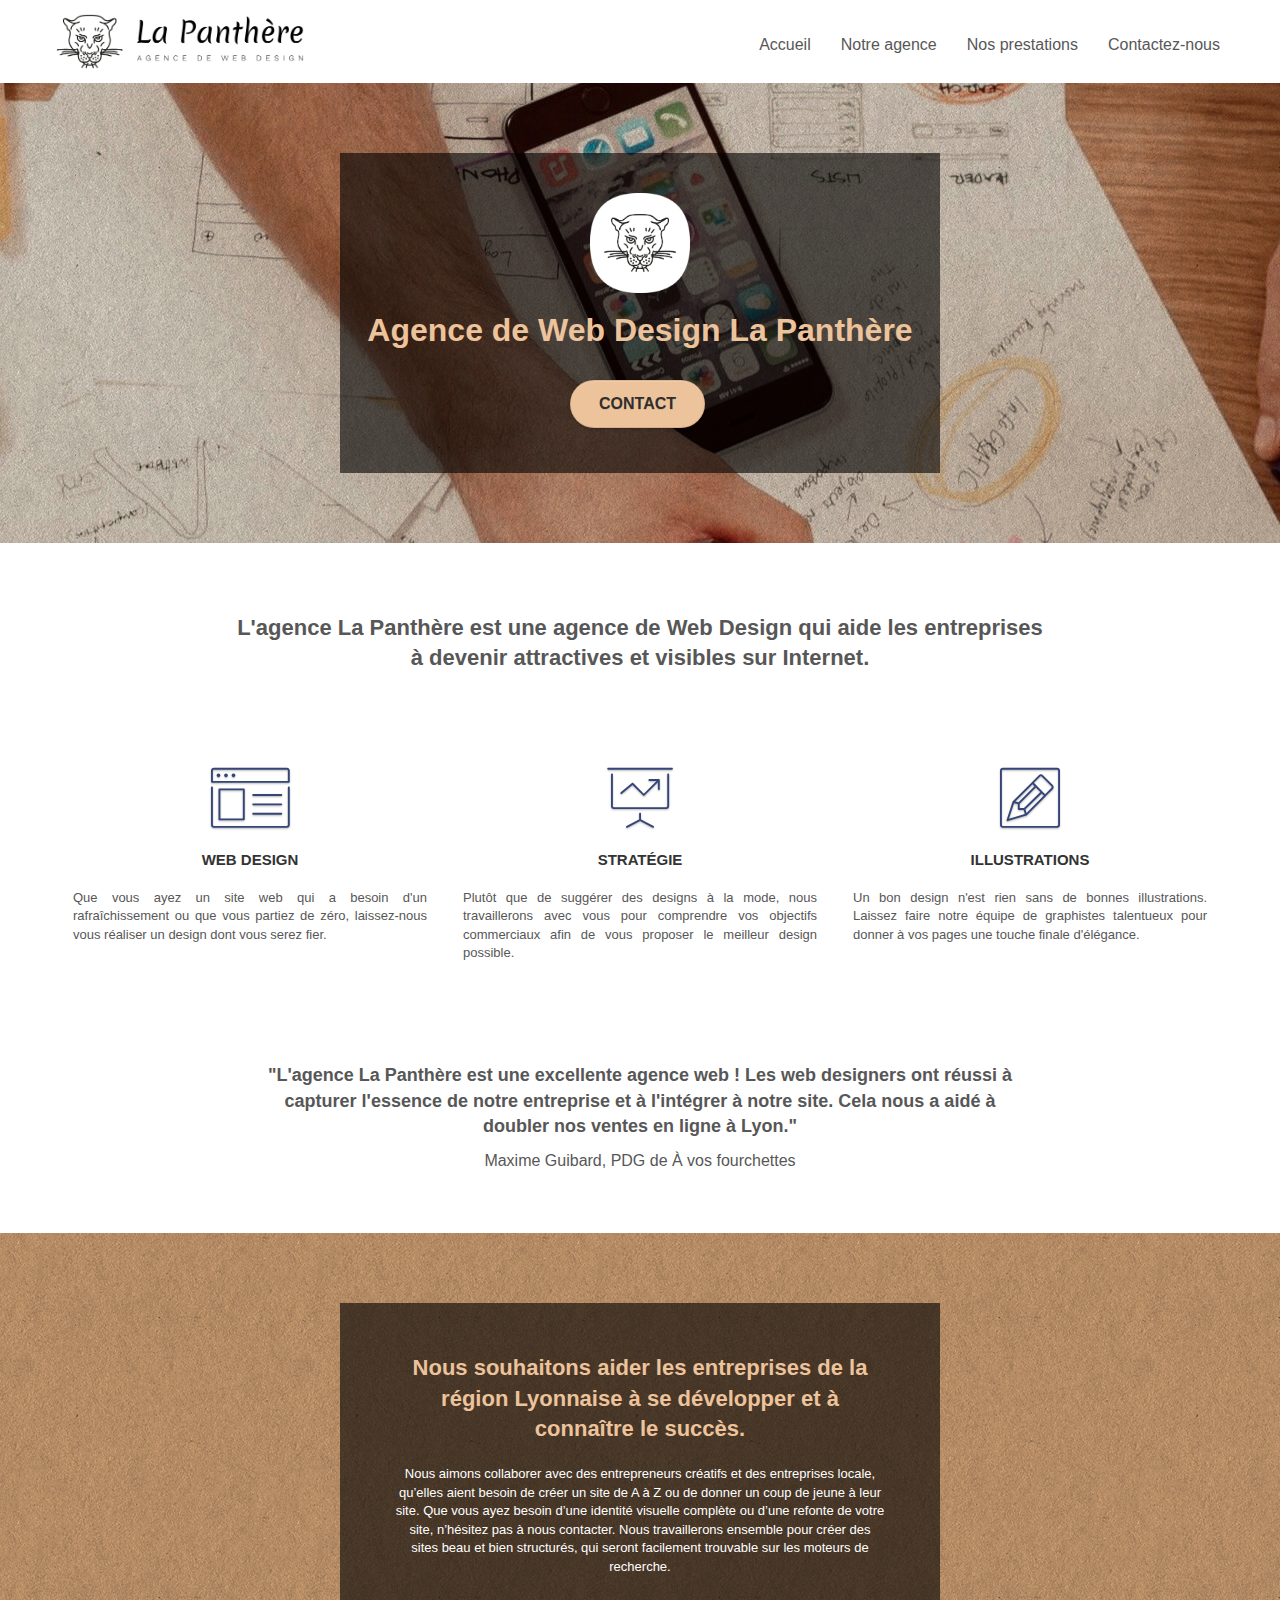
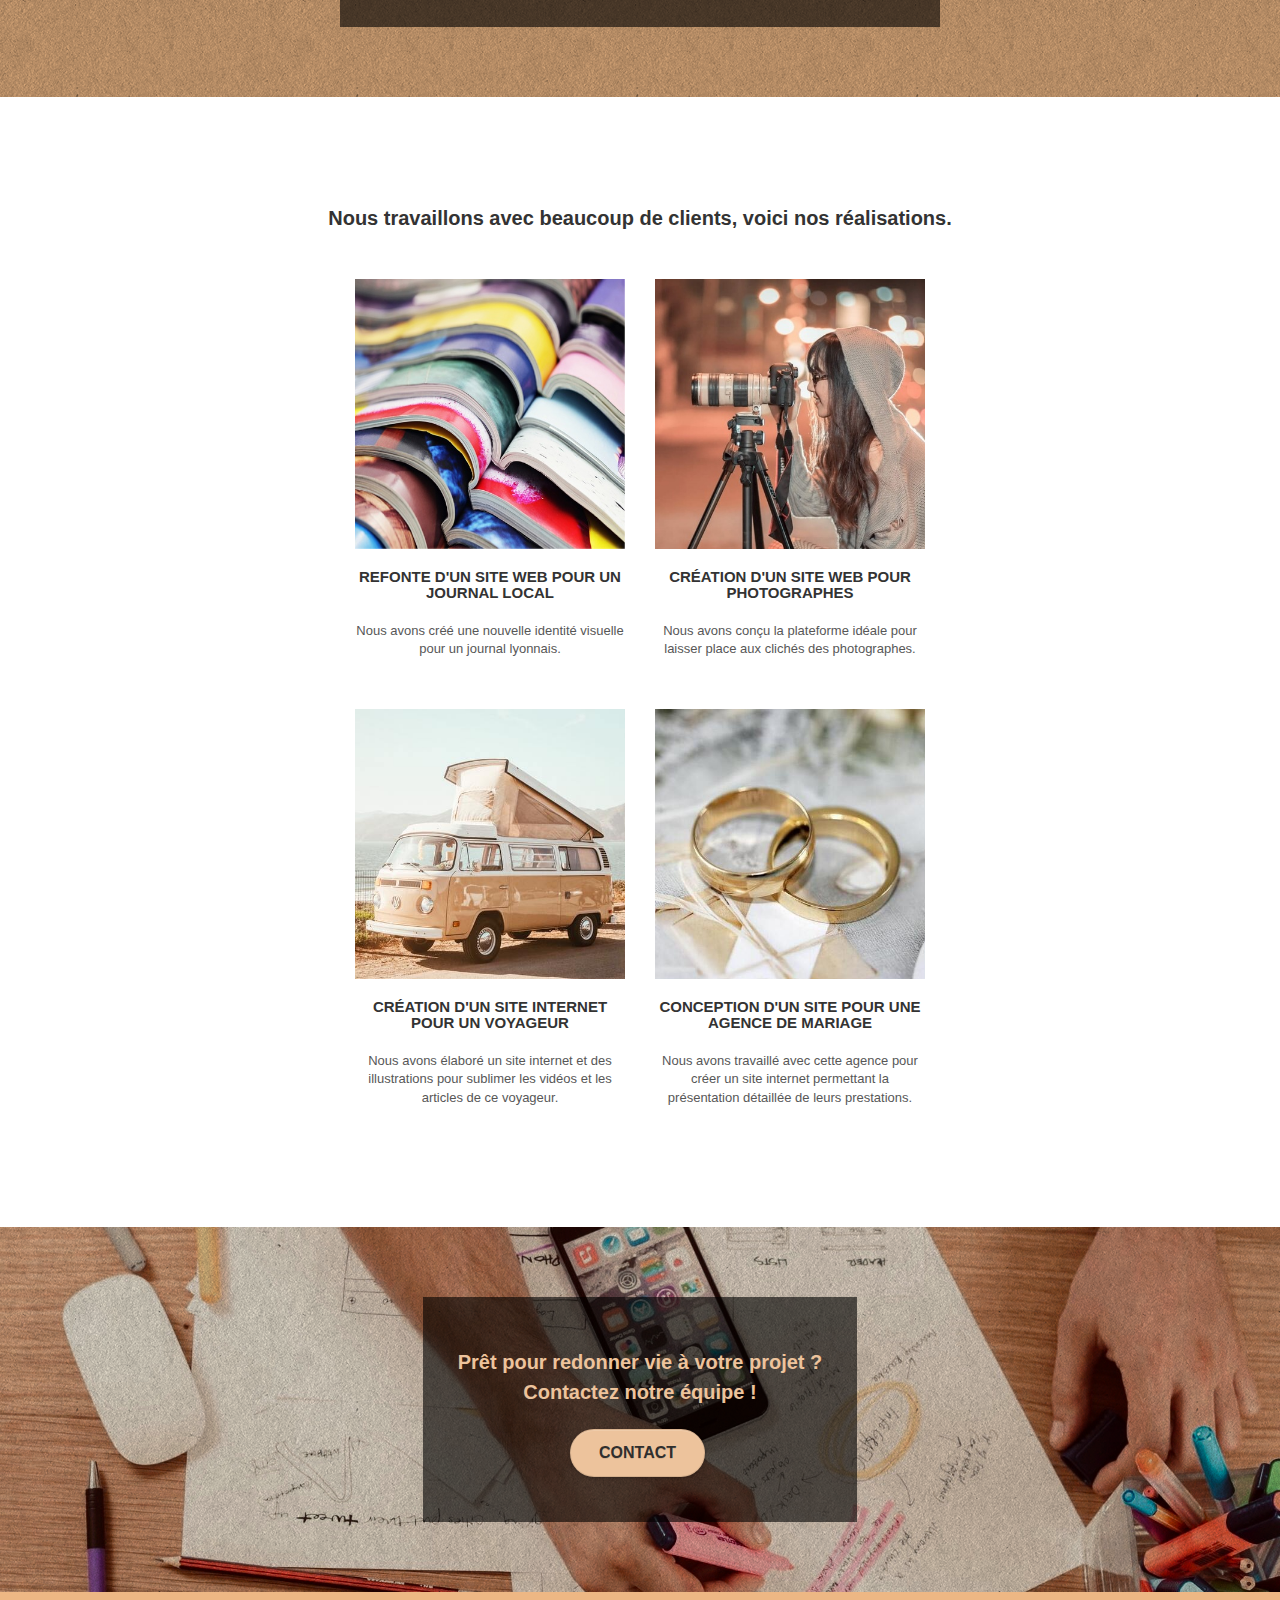
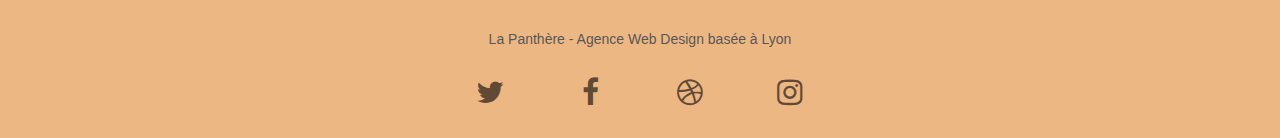
==== index.html @ 2ed5a233 "seconde-modif-19-06" ====
<!doctype html>
<html lang="Fr">
<head>
    <meta charset="utf-8">
    <meta name="description" content="L'agence La Panthère est une agence de web design qui aide les particuliers et les entreprises à devenir attractives et visibles sur Internet. Contactez-nous !">
    <meta name="viewport" content="width=device-width, initial-scale=1.0, viewport-fit=cover">
    <link rel="shortcut icon" type="image/png" href="favicon.jpg">
    
	<link rel="stylesheet" type="text/css" href="./css/bootstrap.css">
	<link rel="stylesheet" type="text/css" href="./css/style.css">
	<link rel="stylesheet" type="text/css" href="./css/font-awesome.css">
	<link rel="stylesheet" type="text/css" href="./css/et-line.css">
	
	<script src="./js/jquery-2.1.0.js"></script>
	<script src="./js/bootstrap.js"></script>
	<script src="./js/blocs.js"></script>
	<script src="./js/jquery.touchSwipe.js" defer></script>
	<script src="./js/gmaps.js"></script>

    <title>La Panthère - Agence Web Design Lyon</title>
  
<!-- Analytics -->
 
<!-- Global site tag (gtag.js) - Google Analytics -->
<script async src="https://www.googletagmanager.com/gtag/js?id=G-RP1Z80HKHM"></script>
<script>
  window.dataLayer = window.dataLayer || [];
  function gtag(){dataLayer.push(arguments);}
  gtag('js', new Date());

  gtag('config', 'G-RP1Z80HKHM');
</script>

<!-- Analytics END -->
    
</head>
<body>
<!-- Principal conteneur -->
<div class="page-container">
    
<!-- bloc-0 -->
<header class="bloc bgc-white l-bloc" id="bloc-0">
	<div class="container bloc-sm">

		<nav class="navbar row">
			<div class="navbar-header">
				<a class="navbar-brand" href="index.html"><img class="navbar-logo" src="img/la-panthere-logo.png" alt="logo-la-panthere-web-design-lyon" /></a>
				<button id="nav-toggle" type="button" class="ui-navbar-toggle navbar-toggle" data-toggle="collapse" data-target=".navbar-1">
					<span class="sr-only">Toggle navigation</span><span class="icon-bar"></span><span class="icon-bar"></span><span class="icon-bar"></span>
				</button>
			</div>
			<div class="collapse navbar-collapse navbar-1 special-dropdown-nav">
				<ul class="site-navigation nav navbar-nav">
					<li>
						<a href="index.html" class="nav-link">Accueil</a>
					</li>
					<li>
						<a href="#bloc-2-services" class="nav-link">Notre agence</a>
					</li>
					<li>
						<a href="#bloc-4-portfolio" class="nav-link">Nos prestations</a>
					</li>
					<li>
						<a href="contact.html" class="nav-link">Contactez-nous</a>
					</li>
				</ul>
			</div>
		</nav>
	</div>
</header>
<!-- bloc-0 END -->

<!-- bloc-1-presentation -->
<div class="bloc bgc-dark-slate-blue bg-banniere d-bloc bg-t-edge bloc-bg-texture texture-paper b-parallax" id="bloc-1-hero">
	<div class="container bloc-lg">
		<div class="row tight-width-whitespace">
			<div class="col-sm-12 background-banner">
				<img src="img/logo.png" class="center-block image-resize-mode" alt="Agence La Panthère, agence web paris, création logo paris" />
				<h1 class="text-center hero-bloc-text tc-white ">
					Agence de Web Design La Panthère
				</h1>
				<div class="text-center">
					<a href="contact.html" class="btn btn-lg btn-clean btn-rd cta-hero btn-atomic-tangerine" id="cta-hero">Contact</a>
				</div>
			</div>
		</div>
	</div>
</div>
<!-- bloc-1-presentation END -->

<!-- bloc-2-services -->
<div class="bloc bgc-white l-bloc" id="bloc-2-services">
	<div class="container bloc-md">
		<div class="row">
			<div class="col-sm-12 text-center service-title">
				<h2>L'agence La Panthère est une agence de Web Design qui aide les entreprises à devenir attractives et visibles sur Internet.</h2>
			</div>
		</div>
		<div class="row voffset-lg med-width-whitespace service-container">
			<div class="col-sm-4 service-info">
				<div class="text-center">
					<span class="et-icon-browser sm-shadow icon-dark-slate-blue icons icon-lg"></span>
				</div>
				<h3 class="mg-md text-center">
					Web design
				</h3>
				<p class="text-center justify">
					Que vous ayez un site web qui a besoin d'un rafraîchissement ou que vous partiez de zéro, laissez-nous vous réaliser un design dont vous serez fier.
				</p>
			</div>
			<div class="col-sm-4 service-info">
				<div class="text-center">
					<span class="et-icon-presentation sm-shadow icon-dark-slate-blue icons icon-lg"></span>
				</div>
				<h3 class="mg-md text-center">
					Stratégie
				</h3>
				<p class="text-center justify">
					Plutôt que de suggérer des designs à la mode, nous travaillerons avec vous pour comprendre vos objectifs commerciaux afin de vous proposer le meilleur design possible.<br>
				</p>
			</div>
			<div class="col-sm-4 service-info">
				<div class="text-center">
					<span class="et-icon-edit sm-shadow icon-dark-slate-blue icons icon-lg"></span>
				</div>
				<h3 class="mg-md text-center">
					Illustrations
				</h3>
				<p class="text-center justify">
					Un bon design n'est rien sans de bonnes illustrations. Laissez faire notre équipe de graphistes talentueux pour donner à vos pages une touche finale d'élégance.
				</p>
			</div>
		</div>
		<div class="row voffset-lg voffset">
			<div class="col-xs-12 col-md-8 col-md-offset-2 text-center citation">
				<p class="citation-title">"L'agence La Panthère est une excellente agence web ! Les web designers ont réussi à capturer l'essence de notre entreprise et à l'intégrer à notre site. Cela nous a aidé à doubler nos ventes en ligne à Lyon."</p>
				<p class="citation-subtitle">Maxime Guibard, PDG de À vos fourchettes</p>
			</div>
		</div>
	</div>
</div>
<!-- bloc-2-services END -->

<!-- bloc-3-what-i-do -->
<div class="bloc tc-white bgc-atomic-tangerine bg-presentation d-bloc bloc-bg-texture texture-paper b-parallax" id="bloc-3-what-i-do">
	<div class="container bloc-lg">
		<div class="row tight-width-whitespace black-background">
			<div class="col-sm-12">
				<h2 class="mg-md text-center tc-white">
					Nous souhaitons aider les entreprises de la région Lyonnaise à se développer et à connaître le succès.<br>
				</h2>
				<p class="text-center white text-pres">
					Nous aimons collaborer avec des entrepreneurs créatifs et des entreprises locale, qu’elles aient besoin de créer un site de A à Z ou de donner un coup de jeune à leur site. Que vous ayez besoin d’une identité visuelle complète ou d’une refonte de votre site, n’hésitez pas à nous contacter. Nous travaillerons ensemble pour créer des sites beau et bien structurés, qui seront facilement trouvable sur les moteurs de recherche.
				</p>
			</div>
		</div>
	</div>
</div>
<!-- bloc-3-what-i-do END -->

<!-- bloc-4-portfolio -->
<div class="bloc bgc-white bg-repeat l-bloc" id="bloc-4-portfolio">
	<div class="container bloc-lg portfolio-container">
		<div class="row">
			<div class="text-center portfolio-title">
				<h3>Nous travaillons avec beaucoup de clients, voici nos réalisations.</h3>
			</div>
		</div>
		<div class="row tight-width-whitespace portfolio-row">
			<div class="col-sm-6 portfolio-card">
				<a href="#" data-lightbox="img/1.jpg" data-gallery-id="gallery-1" data-caption="Refonte d'un site web pour un journal local" data-frame="snapshot-lb"><img src="img/1.jpg" alt="Illustration refonte d'un site web d'un journal Lyonnais" class="img-responsive portfolio-thumb" /></a>
				<h3 class="mg-md text-center">
					Refonte d'un site web pour un journal local
				</h3>
				<p class="text-center text-desc">
					Nous avons créé une nouvelle identité visuelle pour un journal lyonnais.
				</p>
			</div>
			<div class="col-sm-6 portfolio-card">
				<a href="#" data-lightbox="img/2.jpg" data-gallery-id="gallery-1" data-caption="Création d'un site web pour photographes" data-frame="snapshot-lb"><img src="img/2.jpg" class="img-responsive portfolio-thumb" alt="Illustration création d'un site web pour photographes à Lyon" /></a>
				<h3 class="mg-md text-center">
					Création d'un site web pour photographes
				</h3>
				<p class="text-center text-desc">
					Nous avons conçu la plateforme idéale pour laisser place aux clichés des photographes.
				</p>
			</div>
		</div>
		<div class="row tight-width-whitespace portfolio-row">
			<div class="col-sm-6 portfolio-card">
				<a href="#" data-lightbox="img/3.jpg" data-gallery-id="gallery-1" data-caption="Création d'un site internet pour un voyageur" data-frame="snapshot-lb"><img src="img/3.jpg" class="img-responsive portfolio-thumb" alt="Illustration création d'un site web pour voyageur"/></a>
				<h3 class="mg-md text-center">
					Création d'un site internet pour un voyageur
				</h3>
				<p class="text-center text-desc">
					Nous avons élaboré un site internet et des illustrations pour sublimer les vidéos et les articles de ce voyageur.
				</p>
			</div>
			<div class="col-sm-6 portfolio-card">
				<a href="#" data-lightbox="img/4.jpg" data-gallery-id="gallery-1" data-caption="Conception d'un site pour une agence de mariage" data-frame="snapshot-lb"><img src="img/4.jpg" class="img-responsive portfolio-thumb" alt="Illustration création d'un site web pour une agence de mariage à Lyon" /></a>
				<h3 class="mg-md text-center">
					Conception d'un site pour une agence de mariage
				</h3>
				<p class="text-center text-desc">
					Nous avons travaillé avec cette agence pour créer un site internet permettant la présentation détaillée de leurs prestations.
				</p>
			</div>
		</div>
	</div>
</div>
<!-- bloc-4-portfolio END -->

<!-- bloc-5-cta -->
<div class="bloc bgc-dark-slate-blue bg-banniere d-bloc bloc-bg-texture texture-paper" id="bloc-5-cta">
	<div class="container bloc-lg container-cta">
		<div class="row background-banner">
			<div class="col-sm-12">
				<h4 class="mg-md text-center tc-white text-cta">
					Prêt pour redonner vie à votre projet ?<br>Contactez notre équipe !
				</h4>
				<div class="text-center">
					<a href="contact.html" class="btn btn-atomic-tangerine btn-clean btn-rd btn-lg cta-hero">Contact</a>
				</div>
			</div>
		</div>
	</div>
</div>
<!-- bloc-5-cta END -->

<!-- ScrollToTop Button -->
<a class="bloc-button btn btn-d scrollToTop" onclick="scrollToTarget('1')"><span class="fa fa-chevron-up"></span></a>
<!-- ScrollToTop Button END-->

<!-- Footer - bloc-8 -->
<div class="bloc bgc-atomic-tangerine d-bloc" id="bloc-8">
	<div class="container bloc-sm">
		<div class="row footer">
			<div class="col-sm-12">
				<h5 class="text-center footer-title">
					La Panthère - Agence Web Design basée à Lyon
				</h5>
				<div class="row row-no-gutters social footer-social-links">
					<div class="col-sm-3">
						<div class="text-center">
							<a class="social footer-social-link" href="#"><span class="fa fa-twitter icon-md footer-social-link-icon"></span></a>
						</div>
					</div>
					<div class="col-sm-3">
						<div class="text-center">
							<a class="social footer-social-link" href="#"><span class="fa fa-facebook icon-md footer-social-link-icon"></span></a>
						</div>
					</div>
					<div class="col-sm-3">
						<div class="text-center">
							<a class="social footer-social-link" href="#"><span class="fa fa-dribbble icon-md footer-social-link-icon"></span></a>
						</div>
					</div>
					<div class="col-sm-3">
						<div class="text-center">
							<a class="social footer-social-link" href="#"><span class="fa fa-instagram icon-md footer-social-link-icon"></span></a>
						</div>
					</div>
				</div>
			</div>
		</div>
	</div>
</div>
<!-- Footer - bloc-8 END -->

</div>
<!-- Principal conteneur END -->
    

</body>
</html>
---- css/style.css ----
body {
    margin: 0;
    padding: 0;
    background: #FFF;
    overflow-x: hidden;
    -webkit-font-smoothing: antialiased;
    -moz-osx-font-smoothing: grayscale;
}

a,
button {
    transition: all .3s ease-in-out;
    outline: none!important;
}

a:hover {
    text-decoration: none;
    cursor: pointer;
}

#page-loading-blocs-notifaction {
    position: fixed;
    top: 0;
    bottom: 0;
    width: 100%;
    z-index: 100000;
    background: #FFFFFF url("../img/pageload-spinner.gif") no-repeat center center;
}

.bloc {
    width: 100%;
    clear: both;
    background: 50% 50% no-repeat;
    padding: 0 50px;
    -webkit-background-size: cover;
    -moz-background-size: cover;
    -o-background-size: cover;
    background-size: cover;
    position: relative;
}

.bloc .container {
    padding-left: 0;
    padding-right: 0;
}

.bloc-lg {
    padding: 90px 50px;
}

.bloc-md {
    padding: 50px;
}

.bloc-sm {
    padding: 10px 50px;
}

.bg-center,
.bg-l-edge,
.bg-r-edge,
.bg-t-edge,
.bg-b-edge,
.bg-tl-edge,
.bg-bl-edge,
.bg-tr-edge,
.bg-br-edge,
.bg-repeat {
    -webkit-background-size: auto!important;
    -moz-background-size: auto!important;
    -o-background-size: auto!important;
    background-size: auto!important;
}

.bg-repeat {
    background: repeat;
}

.bg-t-edge {
    background: top no-repeat;
}

.bloc-bg-texture::before {
    content: "";
    background-size: 2px 2px;
    position: absolute;
    top: 0;
    bottom: 0;
    left: 0;
    right: 0;
}

.texture-paper::before {
    background: url("../img/texture-paper.png");
    background-size: 280px 280px;
}

.b-parallax {
    background-attachment: fixed;
}

.d-bloc {
    color: rgba(255, 255, 255, .7);
}

.d-bloc button:hover {
    color: rgba(255, 255, 255, .9);
}

.d-bloc .icon-round,
.d-bloc .icon-square,
.d-bloc .icon-rounded,
.d-bloc .icon-semi-rounded-a,
.d-bloc .icon-semi-rounded-b {
    border-color: rgba(255, 255, 255, .9);
}

.d-bloc .divider-h span {
    border-color: rgba(255, 255, 255, .2);
}

.d-bloc .a-btn,
.d-bloc .navbar a,
.d-bloc .navbar-brand,
.d-bloc a .icon-sm,
.d-bloc a .icon-lg,
.d-bloc a .icon-xl,
.d-bloc h1 a,
.d-bloc h2 a,
.d-bloc h3 a,
.d-bloc h4 a,
.d-bloc h5 a,
.d-bloc h6 a,
.d-bloc p a {
    color: rgba(255, 255, 255, .6);
}

.d-bloc .a-btn:hover,
.d-bloc .navbar a:hover,
.d-bloc .navbar-brand:hover,
.d-bloc a:hover .icon-sm,
.d-bloc a:hover .icon-lg,
.d-bloc a:hover .icon-xl,
.d-bloc h1 a:hover,
.d-bloc h2 a:hover,
.d-bloc h3 a:hover,
.d-bloc h4 a:hover,
.d-bloc h5 a:hover,
.d-bloc h6 a:hover,
.d-bloc p a:hover {
    color: rgba(255, 255, 255, 1);
}

.d-bloc .navbar-toggle .icon-bar {
    background: rgba(255, 255, 255, 1);
}

.d-bloc .btn-wire,
.d-bloc .btn-wire:hover {
    color: rgba(255, 255, 255, 1);
    border-color: rgba(255, 255, 255, 1);
}

.d-bloc .panel {
    color: rgba(0, 0, 0, .5);
}

.d-bloc .panel button:hover {
    color: rgba(0, 0, 0, .7);
}

.d-bloc .panel icon {
    border-color: rgba(0, 0, 0, .7);
}

.d-bloc .panel .divider-h span {
    border-color: rgba(0, 0, 0, .1);
}

.d-bloc .panel .a-btn {
    color: rgba(0, 0, 0, .6);
}

.d-bloc .panel .a-btn:hover {
    color: rgba(0, 0, 0, 1);
}

.d-bloc .panel .btn-wire,
.d-bloc .panel .btn-wire:hover {
    color: rgba(0, 0, 0, .7);
    border-color: rgba(0, 0, 0, .3);
}

.d-bloc .panel,
.l-bloc {
    color: rgba(0, 0, 0, .5);
}

.d-bloc .panel button:hover,
.l-bloc button:hover {
    color: rgba(0, 0, 0, .7);
}

.l-bloc .icon-round,
.l-bloc .icon-square,
.l-bloc .icon-rounded,
.l-bloc .icon-semi-rounded-a,
.l-bloc .icon-semi-rounded-b {
    border-color: rgba(0, 0, 0, .7);
}

.d-bloc .panel .divider-h span,
.l-bloc .divider-h span {
    border-color: rgba(0, 0, 0, .1);
}

.d-bloc .panel .a-btn,
.l-bloc .a-btn,
.l-bloc .navbar a,
.l-bloc .navbar-brand,
.l-bloc a .icon-sm,
.l-bloc a .icon-lg,
.l-bloc a .icon-xl,
.l-bloc h1 a,
.l-bloc h2 a,
.l-bloc h3 a,
.l-bloc h4 a,
.l-bloc h5 a,
.l-bloc h6 a,
.l-bloc p a {
    color: rgba(0, 0, 0, .6);
}

.d-bloc .panel .a-btn:hover,
.l-bloc .a-btn:hover,
.l-bloc .navbar a:hover,
.l-bloc .navbar-brand:hover,
.l-bloc a:hover .icon-sm,
.l-bloc a:hover .icon-lg,
.l-bloc a:hover .icon-xl,
.l-bloc h1 a:hover,
.l-bloc h2 a:hover,
.l-bloc h3 a:hover,
.l-bloc h4 a:hover,
.l-bloc h5 a:hover,
.l-bloc h6 a:hover,
.l-bloc p a:hover {
    color: rgba(0, 0, 0, 1);
}

.l-bloc .navbar-toggle .icon-bar {
    color: rgba(0, 0, 0, .6);
}

.d-bloc .panel .btn-wire,
.d-bloc .panel .btn-wire:hover,
.l-bloc .btn-wire,
.l-bloc .btn-wire:hover {
    color: rgba(0, 0, 0, .7);
    border-color: rgba(0, 0, 0, .3);
}

.voffset {
    margin-top: 30px;
}

.voffset-lg {
    margin-top: 80px;
}

.row-no-gutters {
    margin-right: 0;
    margin-left: 0;
}

.row.row-no-gutters > [class^="col-"],
.row.row-no-gutters > [class*=" col-"] {
    padding-right: 0;
    padding-left: 0;
}

#bloc-1-hero h1 {
    font-size: 32px;
}

.navbar {
    margin-bottom: 0;
    z-index: 1;
}

.navbar-brand {
    height: auto;
    padding: 3px 15px;
    font-size: 25px;
    font-weight: normal;
    font-weight: 600;
    line-height: 44px;
}

.navbar-brand img {
    max-height: 200px;
    margin: 0 5px 0 0;
    display: inline;
}

.navbar-brand img[src$=svg] {
    min-width: 100px;
}

.nav-center .navbar-brand img {
    margin: 0;
}

.navbar .nav {
    padding-top: 2px;
    margin-right: -16px;
    float: right;
    z-index: 1;
}

.nav > li {
    float: left;
    margin-top: 4px;
    font-size: 16px;
}

.navbar-nav .open .dropdown-menu > li > a {
    text-align: inherit;
}

.nav > li a:hover,
.nav > li a:focus {
    background: transparent;
}

.navbar-toggle {
    margin: 10px 10px 0 0;
    border: 0px;
}

.navbar-toggle:hover {
    background: transparent!important;
}

.navbar-toggle .icon-bar {
    background-color: rgba(0, 0, 0, .5);
    width: 26px;
}

.nav-invert .navbar .nav {
    float: left;
}

.nav-invert .navbar-header,
.nav-invert .navbar-brand {
    float: right;
    position: relative;
    z-index: 2;
}

@media (min-width: 768px) {
    .site-navigation {
        position: absolute;
        top: 50%;
        right: 20px;
        transform: translate(0, -50%);
        -webkit-transform: translateY(-50%);
    }
    .nav > li .dropdown-menu a,
    .nav > li .dropdown-menu a:hover {
        color: #484848;
    }
    .nav-invert .site-navigation {
        left: 0;
        right: 0;
    }
    .nav-center {
        text-align: center;
    }
    .nav-center .navbar-header {
        width: 100%;
    }
    .nav-center .navbar-header,
    .nav-center .navbar-brand,
    .nav-center .nav > li {
        float: none;
        display: inline-block;
    }
    .nav-center .site-navigation {
        position: relative;
        width: 100%;
        right: 0;
        margin-right: 0px;
        margin-top: 20px;
    }
    .nav-center.mini-nav .navbar-toggle {
        float: none;
        margin: 10px auto 0;
    }
}

.nav > li > .dropdown a {
    background: none!important;
    display: block;
    padding: 14px 15px;
}

nav .caret {
    margin: 0 5px;
}

.dropdown-menu .dropdown-menu {
    top: -8px;
    left: 100%;
}

.dropdown-menu .dropmenu-flow-right {
    top: 100%;
    left: 0;
    margin-left: -1px;
    border-top-left-radius: 0;
    border-top-right-radius: 0;
}

.dropdown-menu .dropdown span {
    border: 4px solid black;
    border-top-color: transparent;
    border-right-color: transparent;
    border-bottom-color: transparent;
    margin: 6px -5px 0 0!important;
    float: right;
}

.mg-md {
    margin-top: 10px;
    margin-bottom: 20px;
}

.mg-lg {
    margin-top: 10px;
    margin-bottom: 40px;
}

.btn {
    margin: 0 5px 5px 0;
}

.btn.pull-right {
    margin: 0 0 5px 5px;
}

.btn-d,
.btn-d:hover,
.btn-d:focus {
    color: #FFF;
    background: rgba(0, 0, 0, .3);
}

button {
    outline: none!important;
}

.btn-rd {
    border-radius: 40px;
}

.btn-clean {
    border: 1px solid rgba(0, 0, 0, .08);
    border-bottom-color: rgba(0, 0, 0, .1);
    text-shadow: 0 1px 0 rgba(0, 0, 1, .1);
    box-shadow: 0 1px 3px rgba(0, 0, 1, .25), inset 0 1px 0 0 rgba(255, 255, 255, .15);
}

.icon-md {
    font-size: 30px!important;
}

.icon-lg {
    font-size: 60px!important;
}

.sm-shadow {
    text-shadow: 0 1px 2px rgba(0, 0, 0, .3);
}

.panel-sq,
.panel-sq .panel-heading,
.panel-sq .panel-footer {
    border-radius: 0;
}

.panel-rd {
    border-radius: 30px;
}

.panel-rd .panel-heading {
    border-radius: 29px 29px 0 0;
}

.panel-rd .panel-footer {
    border-radius: 0 0 29px 29px;
}

.form-control {
    border-color: rgba(0, 0, 0, .1);
    box-shadow: none;
}

.scrollToTop {
    width: 40px;
    height: 40px;
    position: fixed;
    bottom: 20px;
    right: 20px;
    opacity: 0;
    z-index: 500;
    transition: all .3s ease-in-out;
}

.scrollToTop span {
    margin-top: 6px;
}

.showScrollTop {
    font-size: 14px;
    opacity: 1;
}

a[data-lightbox] {
    position: relative;
    display: block;
    text-align: center;
}

a[data-lightbox]:hover::before {
    content: "+";
    font-family: "HelveticaNeue-Light", "Helvetica Neue Light", "Helvetica Neue", Helvetica, Arial;
    font-size: 32px;
    width: 50px;
    height: 50px;
    margin-left: -25px;
    border-radius: 50%;
    background: rgba(0, 0, 0, .6);
    color: #FFF;
    font-weight: 100;
    z-index: 1;
    position: absolute;
    top: 50%;
    transform: translateY(-50%);
    -webkit-transform: translateY(-50%);
}

a[data-lightbox]:hover img {
    opacity: 0.6;
    -webkit-animation-fill-mode: none;
    animation-fill-mode: none;
}

#lightbox-modal {
    display: flex;
    align-items: center;
}

#lightbox-modal .modal-dialog {
    width: 90%;
    max-width: 900px;
    margin: 0 auto 0;
}

#lightbox-modal .modal-dialog img {
    max-height: 90vh;
    margin: 0 auto;
}

.lightbox-caption {
    padding: 20px;
    color: #FFF;
    background: rgba(0, 0, 0, .5);
    position: absolute;
    left: 15px;
    right: 15px;
    bottom: 5px;
}

.close-lightbox {
    color: #FFF;
    font-size: 30px;
    position: absolute;
    top: 20px;
    right: 20px;
    z-index: 20;
    background: rgba(0, 0, 0, .5);
    border: none;
    line-height: 30px;
    padding: 0 9px 5px;
    opacity: 0.3;
}

.close-lightbox:hover,
.next-lightbox:hover,
.prev-lightbox:hover {
    opacity: 1.0;
    color: #FFF;
}

.next-lightbox,
.prev-lightbox {
    font-size: 20px;
    color: rgba(255, 255, 255, .9);
    background: rgba(0, 0, 0, .5);
    transition: all .2s ease-in-out;
    position: absolute;
    top: 45%;
    z-index: 1;
    opacity: 0.4;
}

.next-lightbox {
    padding: 6px 8px 1px 13px;
    right: 25px;
}

.prev-lightbox {
    padding: 6px 13px 1px 10px;
    left: 25px;
}

.snapshot-lb .modal-body {
    padding-bottom: 45px;
}

.snapshot-lb .lightbox-caption {
    padding: 0;
    color: rgba(0, 0, 0, .5);
    background: none;
}

h1,
h2,
h3,
h4,
h5,
h6,
p,
label,
.btn,
a {
    font-family: "helvetica";
    font-weight: 400;
    color: #575757!important;
}

.container {
    max-width: 1400px;
}

.hero-bloc-text {
    font-size: 38px;
}

.hero-bloc-text-sub {
    font-size: 36px;
}

.statement-bloc-text {
    line-height: 26px;
    font-style: italic;
    font-size: 20px;
    text-align: center;
    font-weight: lighter;
    max-width: 520px;
    margin: auto auto auto auto;
}

p {
    font-size: 11px;
}

.tight-width-whitespace {
    max-width: 600px;
    margin: auto auto auto auto;
}

.h1 {
    font-size: 20px;
    font-family: "Open Sans";
}

.cta-hero {
    margin-top: 22px;
    color: #FFFFFF!important;
    text-transform: uppercase;
    padding: 12px 28px 12px 28px;
    font-size: 16px;
    font-weight: 700;
}

.social {
    max-width: 400px;
    margin: auto;
}

h2 {
    font-size: 22px;
    line-height: 1.4em;
}

h3 {
    font-size: 15px;
    text-transform: uppercase;
    font-weight: 700;
    color: #333333!important;
}

h1 {
    color: #333333!important;
}

h4 {
    color: #333333!important;
}

.icons {
    margin-bottom: 14px;
    margin-top: 24px;
}

.white {
    color: #FFFFFF!important;
}

.portfolio-thumb {
    margin: 20px auto;
}

.portfolio-row {
    margin-bottom: 20px;
    margin-top: 20px;
}

.avatar {
    box-shadow: 0px 4px 9px rgba(0, 0, 0, 0.3);
}

.black-background {
    background-color: rgba(0, 0, 0, 0.6);
    padding: 40px 40px 40px 40px;
    margin-top: -20px;
    margin-bottom: -20px;
}

.bold-link {
    font-weight: 900;
    text-decoration: underline!important;
}

.bgc-white {
    background-color: #FFFFFF;
}

.bgc-dark-slate-blue {
    background-color: #1d2643;
}

.bgc-atomic-tangerine {
    background-color: #edb784;
}

.tc-white {
    color: #edc39c!important;
    font-weight: bold;
}

.btn-atomic-tangerine {
    background: #edc39c;
    color: #302f2e!important;
}

.btn-atomic-tangerine:hover {
    background: #d79864!important;
}

.ltc-white {
    color: #FFFFFF!important;
}

.ltc-white:hover {
    color: #cccccc!important;
}

.ltc-atomic-tangerine {
    color: #F3976C!important;
}

.ltc-atomic-tangerine:hover {
    color: #c27956!important;
}

.icon-dark-slate-blue {
    color: #364577!important;
    border-color: #364577!important;
}

.image-resize-mode {
    width: 100px;
}

.bg-banniere {
    background-image: url("../img/agence-la-panthere.jpg");
}

.bg-presentation {
    background-image: url("../img/image-de-presentation.jpg");
}

@media (max-width: 1024px) {
    .bloc {
        padding-left: 20px;
        padding-right: 20px;
    }
    .bloc.full-width-bloc,
    .bloc-tile-2.full-width-bloc .container,
    .bloc-tile-3.full-width-bloc .container,
    .bloc-tile-4.full-width-bloc .container {
        padding-left: 0;
        padding-right: 0;
    }
}

@media (max-width: 992px) and (min-width: 768px) {
    .navbar .nav {
        max-width: 80%
    }
    .nav-center.navbar .nav {
        max-width: 100%
    }
}

@media only screen and (min-device-width: 768px) and (max-device-width: 1024px) and (orientation: landscape) {
    .b-parallax {
        background-attachment: scroll;
    }
}

@media only screen and (min-device-width: 1024px) and (max-device-width: 1366px) and (-webkit-min-device-pixel-ratio: 1.5) {
    .b-parallax {
        background-attachment: scroll;
    }
}

@media (max-width: 991px) {
    .container {
        width: 100%;
    }
    .b-parallax {
        background-attachment: scroll;
    }
    .page-container,
    #hero-bloc {
        overflow-x: hidden;
        position: relative;
    }
    .bloc {
        padding-left: constant(safe-area-inset-left);
        padding-right: constant(safe-area-inset-right);
    }
    .bloc-group,
    .bloc-group .bloc {
        display: block;
        width: 100%;
    }
    .bloc-fill-screen .fill-bloc-top-edge,
    .bloc-fill-screen .fill-bloc-bottom-edge {
        padding: 0 20px;
        padding-left: constant(safe-area-inset-left);
        padding-right: constant(safe-area-inset-right);
    }
}

@media (max-width: 767px) {
    .page-container {
        overflow-x: hidden;
        position: relative;
    }
    h1,
    h2,
    h3,
    h4,
    h5,
    h6,
    p,
    #disqus_thread {
        padding-left: 10px;
        padding-right: 10px;
    }
    .b-parallax {
        background-attachment: scroll;
    }
    .navbar .nav {
        padding-top: 0;
        border-top: 1px solid rgba(0, 0, 0, .2);
        float: none!important;
    }
    .navbar.row {
        margin-left: 0;
        margin-right: 0;
    }
    .site-navigation {
        position: inherit;
        transform: none;
        -webkit-transform: none;
        -ms-transform: none;
    }
    .nav > li {
        margin-top: 0;
        border-bottom: 1px solid rgba(0, 0, 0, .1);
        background: rgba(0, 0, 0, .05);
        text-align: left;
        padding-left: 15px;
        width: 100%;
    }
    .nav > li:hover {
        background: rgba(0, 0, 0, .08);
    }
    .dropdown .dropdown a .caret {
        float: none;
        margin: 5px 0 0 10px!important;
        border: 4px solid black;
        border-bottom-color: transparent;
        border-right-color: transparent;
        border-left-color: transparent;
    }
    #hero-bloc .navbar .nav {
        background: rgba(0, 0, 0, .8);
    }
    #hero-bloc .navbar .nav a {
        color: rgba(255, 255, 255, .6);
    }
    .hero {
        padding: 50px 0;
    }
    .hero-nav {
        left: -1px;
        right: -1px;
    }
    .navbar-collapse {
        padding: 0;
        overflow-x: hidden;
        -webkit-box-shadow: none;
        box-shadow: none;
    }
    .navbar-brand img {
        max-height: 40px;
        width: auto;
    }
    .nav-invert .navbar-header {
        float: none;
        width: 100%;
    }
    .nav-invert .navbar-toggle {
        float: left;
        margin-left: 10px;
    }
    .bloc {
        padding-left: 0;
        padding-right: 0;
    }
    .bloc-xxl,
    .bloc-xl,
    .bloc-lg {
        padding: 40px 0;
    }
    .bloc-sm,
    .bloc-md {
        padding-left: 0;
        padding-right: 0;
    }
    .bloc-tile-2 .container,
    .bloc-tile-3 .container,
    .bloc-tile-4 .container,
    .bloc-fill-screen .fill-bloc-top-edge,
    .bloc-fill-screen .fill-bloc-bottom-edge {
        padding-left: 0;
        padding-right: 0;
    }
    .a-block {
        padding: 0 10px;
    }
    .btn-dwn {
        display: none;
    }
    .voffset {
        margin-top: 5px;
    }
    .voffset-md {
        margin-top: 20px;
    }
    .voffset-lg {
        margin-top: 30px;
    }
    form {
        padding: 5px;
    }
    .close-lightbox {
        display: inline-block;
    }
    .blocsapp-device-iphone5 {
        background-size: 216px 425px;
        padding-top: 60px;
        width: 216px;
        height: 425px;
    }
    .blocsapp-device-iphone5 img {
        width: 180px;
        height: 320px;
    }
}

@media (max-width: 400px) {
    .bloc {
        padding-left: 0;
        padding-right: 0;
    }
}

@media (max-width: 767px) {
    .bloc-mob-center-text {
        text-align: center;
    }
}


/* CORRECTION SEO */

/* --INDEX-- */

/* DESKTOP */

/* HEADER */

.navbar-logo {
    height: 55px;
}

.nav-link:hover {
    color: #d79864 !important;
    text-decoration: underline !important;
}

.background-banner {
    background-color: rgba(0, 0, 0, 0.6);
    padding: 40px 20px;
    margin-top: -20px;
    margin-bottom: -20px;
}

/* HEADER */

/* SERVICES */

.service-info {
    margin: 10px 3px;
}

.service-title {
    display: flex;
    justify-content: center;
    margin-bottom: 30px;
}

.service-title h2 {
    width: 70%;
    display: flex;
    justify-content: center;
    font-weight: bold;
    margin-bottom: 30px;
}

.service-container {
    margin: auto;
    display: flex;
}

.justify {
    font-size: 13px;
    text-align: justify;
}

.citation-title {
    font-size: 18px;
    font-weight: bold;
    padding-right: 0;
}

.citation-subtitle {
    font-size: 16px;
}

/* SERVICES */

/* PRESENTATION */

.text-pres {
    font-size: 13px;
}

/* PRESENTATION */

/* PORTFOLIO */

.portfolio-title {
    display: flex;
    justify-content: center;
}

.portfolio-title h3 {
    font-size: 20px;
    text-transform: none;
    width: 55%;
}

.text-desc {
    font-size: 13px;
}

/* PORTFOLIO */

/* CONTACT */

.container-cta {
    display: flex;
    justify-content: center;
}

.text-cta {
    font-size: 20px;
    line-height: 30px;
    margin-bottom: 0;
}

/* CONTACT */

/* FOOTER */

.footer {
    padding: 20px 0px;
}

.footer-title, .footer-social-link-icon {
    color: rgba(0, 0, 0, 0.6);
}

.footer-social-link-icon:hover  {
    color: rgba(0, 0, 0, 1);
}

.footer-social-links {
    margin-top: 30px;
}

/* FOOTER */

/* DESKTOP */ 

/* TABLETTE */

@media (max-width: 767px) {
    .service-title h2 {
        width: 98%;
        display: flex;
        justify-content: center;
    }
    
    .service-container {
        flex-wrap: wrap;
        justify-content: center;
    }
    
    .service-info {
        width: 90%;
    }

    .justify {
        text-align: center;
    }

    .citation {
        margin-top: 30px;
    }

    .citation-title {
        width: 98%;
        display: flex;
        justify-content: center;
    }

    .portfolio-container {
        display: flex;
        flex-direction: column;
    }

    .portfolio-container h3 {
        margin-bottom: 10px;
    }

    .portfolio-card {
        margin-top: 20px;
        margin-bottom: 20px;
    }
    
    .footer-social-links {
        display: flex;
        justify-content: space-around;
    }
}

/* TABLETTE */

/* MOBILE */

@media (max-width: 400px) {
    .service-title h2 {
        width: 98%;
        display: flex;
        justify-content: center;
    }
    
    .service-container {
        flex-wrap: wrap;
        justify-content: center;
    }
    
    .service-info {
        width: 90%;
    }

    .justify {
        text-align: center;
    }

    .citation {
        margin-top: 30px;
    }

    .citation-title {
        width: 98%;
        display: flex;
        justify-content: center;
        padding-right: 0;
    }

    .portfolio-container {
        display: flex;
        flex-direction: column;
    }

    .portfolio-container h3 {
        margin-bottom: 10px;
    }

    .portfolio-card {
        margin-top: 20px;
        margin-bottom: 20px;
    }

    .footer-social-links {
        display: flex;
        justify-content: space-around;
    }
}

/* MOBILE */

/* --INDEX-- */


/* --CONTACT-- */

/* BANNER */

.contact-banner {
    padding: 40px 0px;
}

.contact-banner-title {
    font-weight: bold;
    font-size: 45px;
    margin-top: 0;
}

.contact-banner-subtitle {
    font-size: 18px;
    color: black !important;
}

/* BANNER */

/* INFOS COMPLEM */

.cta-info-title {
    font-weight: bold;
    font-size: 22px;
}

.cta-info {
    font-size: 15px;
    margin-top: 20px;
}

/* INFOS COMPLEM */

/* --CONTACT-- */

/* CORRECTION SEO */
---- css/et-line.css ----
@font-face {
    font-family: et-line;
    src: url(../fonts/et-line.eot);
    src: url(../fonts/et-line.eot?#iefix) format('embedded-opentype'), url(../fonts/et-line.woff) format('woff'), url(../fonts/et-line.ttf) format('truetype'), url(../fonts/et-line.svg#et-line) format('svg');
    font-weight: 400;
    font-style: normal
}

.et-icon-adjustments,
.et-icon-alarmclock,
.et-icon-anchor,
.et-icon-aperture,
.et-icon-attachment,
.et-icon-bargraph,
.et-icon-basket,
.et-icon-beaker,
.et-icon-bike,
.et-icon-book-open,
.et-icon-briefcase,
.et-icon-browser,
.et-icon-calendar,
.et-icon-camera,
.et-icon-caution,
.et-icon-chat,
.et-icon-circle-compass,
.et-icon-clipboard,
.et-icon-clock,
.et-icon-cloud,
.et-icon-compass,
.et-icon-desktop,
.et-icon-dial,
.et-icon-document,
.et-icon-documents,
.et-icon-download,
.et-icon-dribbble,
.et-icon-edit,
.et-icon-envelope,
.et-icon-expand,
.et-icon-facebook,
.et-icon-flag,
.et-icon-focus,
.et-icon-gears,
.et-icon-genius,
.et-icon-gift,
.et-icon-global,
.et-icon-globe,
.et-icon-googleplus,
.et-icon-grid,
.et-icon-happy,
.et-icon-hazardous,
.et-icon-heart,
.et-icon-hotairballoon,
.et-icon-hourglass,
.et-icon-key,
.et-icon-laptop,
.et-icon-layers,
.et-icon-lifesaver,
.et-icon-lightbulb,
.et-icon-linegraph,
.et-icon-linkedin,
.et-icon-lock,
.et-icon-magnifying-glass,
.et-icon-map,
.et-icon-map-pin,
.et-icon-megaphone,
.et-icon-mic,
.et-icon-mobile,
.et-icon-newspaper,
.et-icon-notebook,
.et-icon-paintbrush,
.et-icon-paperclip,
.et-icon-pencil,
.et-icon-phone,
.et-icon-picture,
.et-icon-pictures,
.et-icon-piechart,
.et-icon-presentation,
.et-icon-pricetags,
.et-icon-printer,
.et-icon-profile-female,
.et-icon-profile-male,
.et-icon-puzzle,
.et-icon-quote,
.et-icon-recycle,
.et-icon-refresh,
.et-icon-ribbon,
.et-icon-rss,
.et-icon-sad,
.et-icon-scissors,
.et-icon-scope,
.et-icon-search,
.et-icon-shield,
.et-icon-speedometer,
.et-icon-strategy,
.et-icon-streetsign,
.et-icon-tablet,
.et-icon-target,
.et-icon-telescope,
.et-icon-toolbox,
.et-icon-tools,
.et-icon-tools-2,
.et-icon-trophy,
.et-icon-tumblr,
.et-icon-twitter,
.et-icon-upload,
.et-icon-video,
.et-icon-wallet,
.et-icon-wine {
    font-family: et-line;
    speak: none;
    font-style: normal;
    font-weight: 400;
    font-variant: normal;
    text-transform: none;
    line-height: 1;
    -webkit-font-smoothing: antialiased;
    -moz-osx-font-smoothing: grayscale;
    display: inline-block
}

.et-icon-mobile:before {
    content: "\e000"
}

.et-icon-laptop:before {
    content: "\e001"
}

.et-icon-desktop:before {
    content: "\e002"
}

.et-icon-tablet:before {
    content: "\e003"
}

.et-icon-phone:before {
    content: "\e004"
}

.et-icon-document:before {
    content: "\e005"
}

.et-icon-documents:before {
    content: "\e006"
}

.et-icon-search:before {
    content: "\e007"
}

.et-icon-clipboard:before {
    content: "\e008"
}

.et-icon-newspaper:before {
    content: "\e009"
}

.et-icon-notebook:before {
    content: "\e00a"
}

.et-icon-book-open:before {
    content: "\e00b"
}

.et-icon-browser:before {
    content: "\e00c"
}

.et-icon-calendar:before {
    content: "\e00d"
}

.et-icon-presentation:before {
    content: "\e00e"
}

.et-icon-picture:before {
    content: "\e00f"
}

.et-icon-pictures:before {
    content: "\e010"
}

.et-icon-video:before {
    content: "\e011"
}

.et-icon-camera:before {
    content: "\e012"
}

.et-icon-printer:before {
    content: "\e013"
}

.et-icon-toolbox:before {
    content: "\e014"
}

.et-icon-briefcase:before {
    content: "\e015"
}

.et-icon-wallet:before {
    content: "\e016"
}

.et-icon-gift:before {
    content: "\e017"
}

.et-icon-bargraph:before {
    content: "\e018"
}

.et-icon-grid:before {
    content: "\e019"
}

.et-icon-expand:before {
    content: "\e01a"
}

.et-icon-focus:before {
    content: "\e01b"
}

.et-icon-edit:before {
    content: "\e01c"
}

.et-icon-adjustments:before {
    content: "\e01d"
}

.et-icon-ribbon:before {
    content: "\e01e"
}

.et-icon-hourglass:before {
    content: "\e01f"
}

.et-icon-lock:before {
    content: "\e020"
}

.et-icon-megaphone:before {
    content: "\e021"
}

.et-icon-shield:before {
    content: "\e022"
}

.et-icon-trophy:before {
    content: "\e023"
}

.et-icon-flag:before {
    content: "\e024"
}

.et-icon-map:before {
    content: "\e025"
}

.et-icon-puzzle:before {
    content: "\e026"
}

.et-icon-basket:before {
    content: "\e027"
}

.et-icon-envelope:before {
    content: "\e028"
}

.et-icon-streetsign:before {
    content: "\e029"
}

.et-icon-telescope:before {
    content: "\e02a"
}

.et-icon-gears:before {
    content: "\e02b"
}

.et-icon-key:before {
    content: "\e02c"
}

.et-icon-paperclip:before {
    content: "\e02d"
}

.et-icon-attachment:before {
    content: "\e02e"
}

.et-icon-pricetags:before {
    content: "\e02f"
}

.et-icon-lightbulb:before {
    content: "\e030"
}

.et-icon-layers:before {
    content: "\e031"
}

.et-icon-pencil:before {
    content: "\e032"
}

.et-icon-tools:before {
    content: "\e033"
}

.et-icon-tools-2:before {
    content: "\e034"
}

.et-icon-scissors:before {
    content: "\e035"
}

.et-icon-paintbrush:before {
    content: "\e036"
}

.et-icon-magnifying-glass:before {
    content: "\e037"
}

.et-icon-circle-compass:before {
    content: "\e038"
}

.et-icon-linegraph:before {
    content: "\e039"
}

.et-icon-mic:before {
    content: "\e03a"
}

.et-icon-strategy:before {
    content: "\e03b"
}

.et-icon-beaker:before {
    content: "\e03c"
}

.et-icon-caution:before {
    content: "\e03d"
}

.et-icon-recycle:before {
    content: "\e03e"
}

.et-icon-anchor:before {
    content: "\e03f"
}

.et-icon-profile-male:before {
    content: "\e040"
}

.et-icon-profile-female:before {
    content: "\e041"
}

.et-icon-bike:before {
    content: "\e042"
}

.et-icon-wine:before {
    content: "\e043"
}

.et-icon-hotairballoon:before {
    content: "\e044"
}

.et-icon-globe:before {
    content: "\e045"
}

.et-icon-genius:before {
    content: "\e046"
}

.et-icon-map-pin:before {
    content: "\e047"
}

.et-icon-dial:before {
    content: "\e048"
}

.et-icon-chat:before {
    content: "\e049"
}

.et-icon-heart:before {
    content: "\e04a"
}

.et-icon-cloud:before {
    content: "\e04b"
}

.et-icon-upload:before {
    content: "\e04c"
}

.et-icon-download:before {
    content: "\e04d"
}

.et-icon-target:before {
    content: "\e04e"
}

.et-icon-hazardous:before {
    content: "\e04f"
}

.et-icon-piechart:before {
    content: "\e050"
}

.et-icon-speedometer:before {
    content: "\e051"
}

.et-icon-global:before {
    content: "\e052"
}

.et-icon-compass:before {
    content: "\e053"
}

.et-icon-lifesaver:before {
    content: "\e054"
}

.et-icon-clock:before {
    content: "\e055"
}

.et-icon-aperture:before {
    content: "\e056"
}

.et-icon-quote:before {
    content: "\e057"
}

.et-icon-scope:before {
    content: "\e058"
}

.et-icon-alarmclock:before {
    content: "\e059"
}

.et-icon-refresh:before {
    content: "\e05a"
}

.et-icon-happy:before {
    content: "\e05b"
}

.et-icon-sad:before {
    content: "\e05c"
}

.et-icon-facebook:before {
    content: "\e05d"
}

.et-icon-twitter:before {
    content: "\e05e"
}

.et-icon-googleplus:before {
    content: "\e05f"
}

.et-icon-rss:before {
    content: "\e060"
}

.et-icon-tumblr:before {
    content: "\e061"
}

.et-icon-linkedin:before {
    content: "\e062"
}

.et-icon-dribbble:before {
    content: "\e063"
}
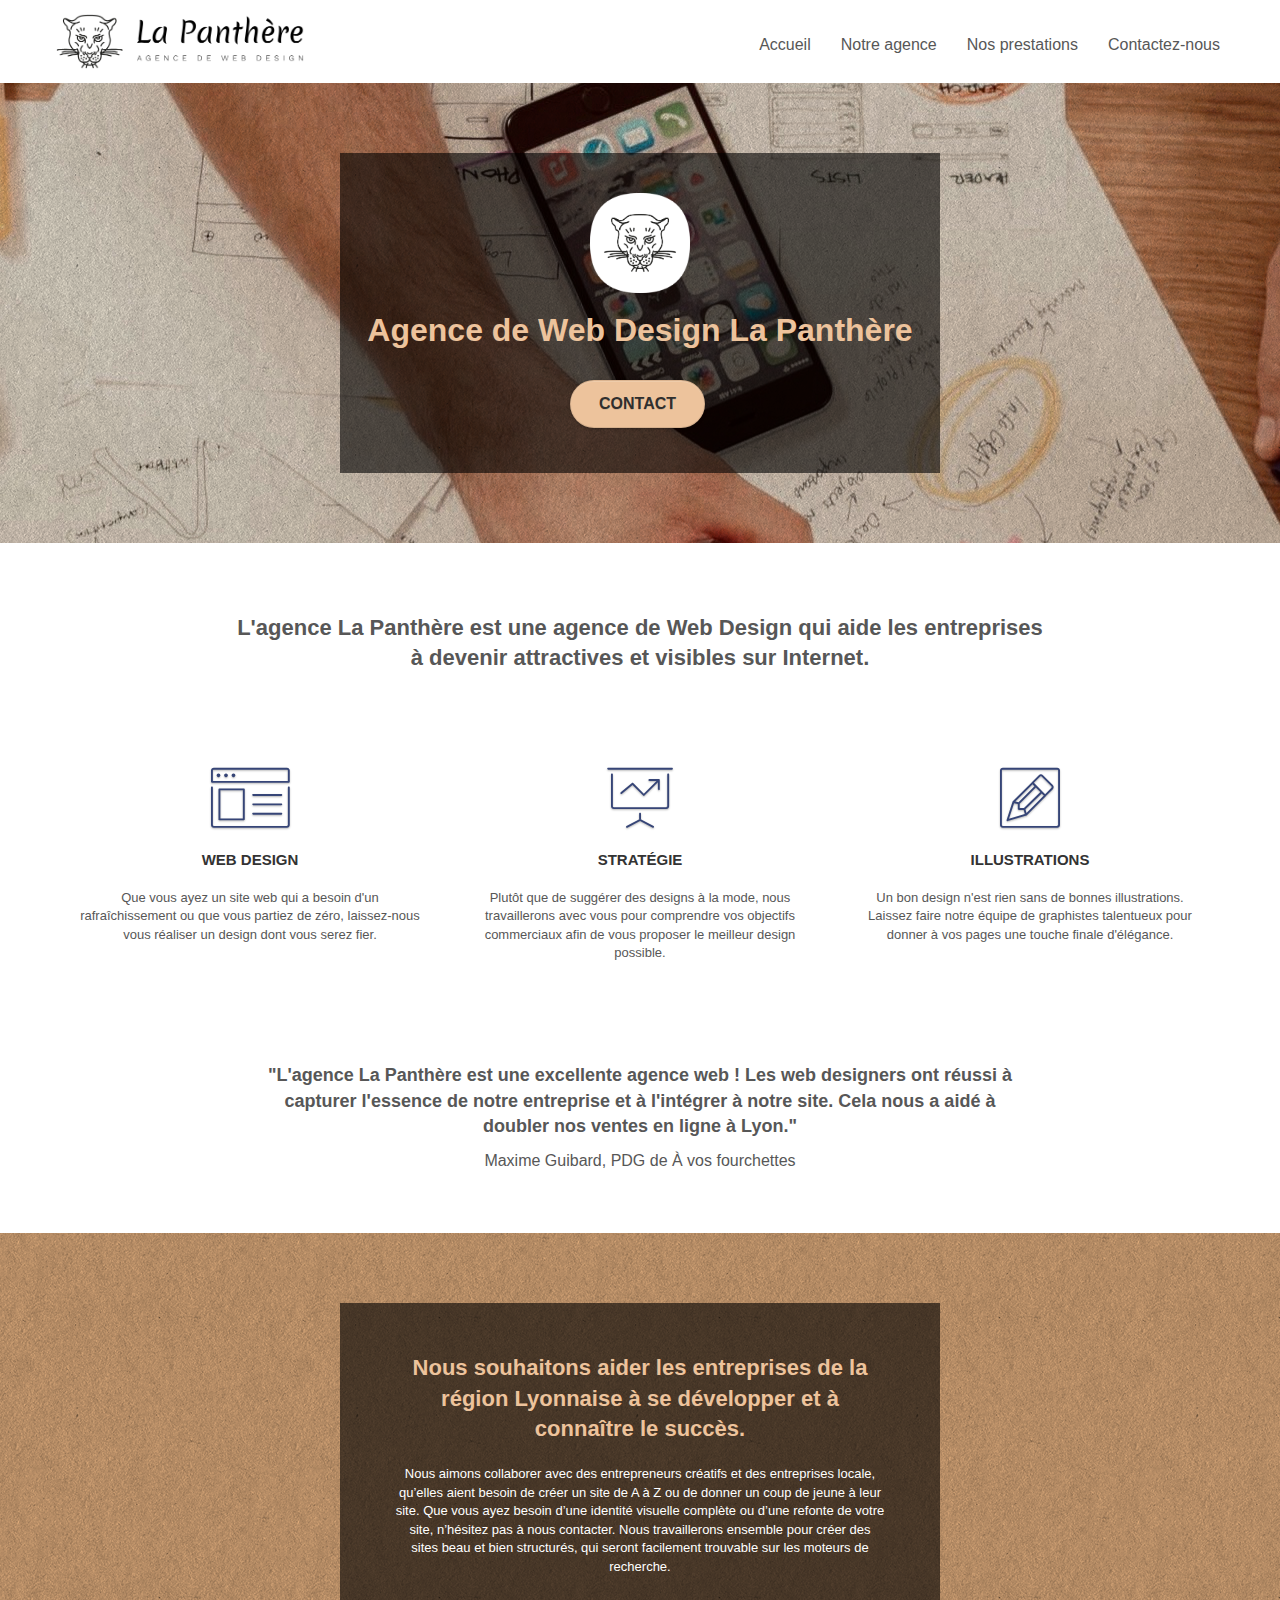
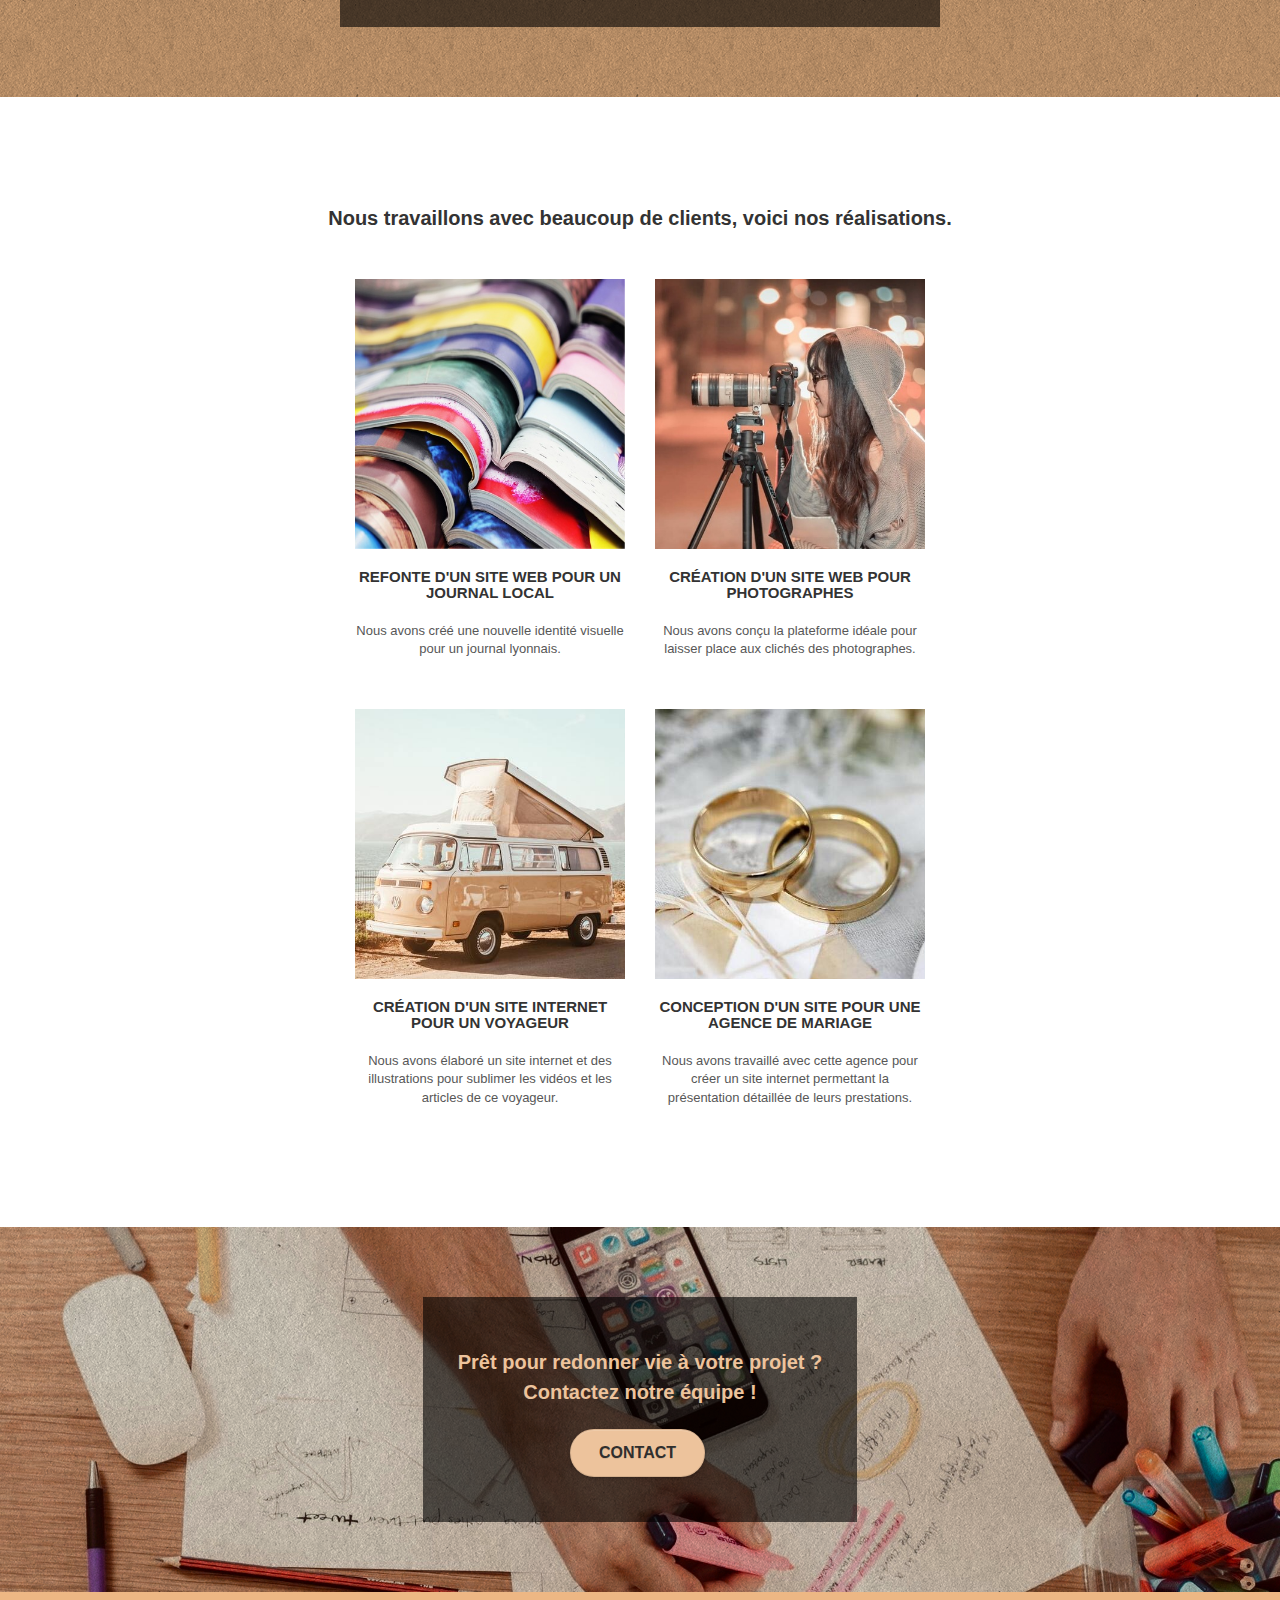
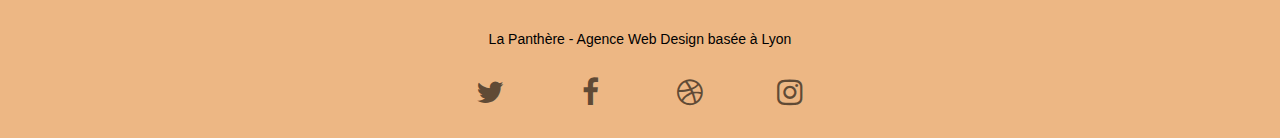
==== commit f95a068c: "derniere-modif-22-06" ====
--- a/index.html
+++ b/index.html
@@ -17,19 +17,9 @@
 	<script src="./js/jquery.touchSwipe.js" defer></script>
 	<script src="./js/gmaps.js"></script>
 
-    <title>La Panthère - Agence Web Design Lyon</title>
+    <title>La Panthère - Web Design</title>
   
 <!-- Analytics -->
- 
-<!-- Global site tag (gtag.js) - Google Analytics -->
-<script async src="https://www.googletagmanager.com/gtag/js?id=G-RP1Z80HKHM"></script>
-<script>
-  window.dataLayer = window.dataLayer || [];
-  function gtag(){dataLayer.push(arguments);}
-  gtag('js', new Date());
-
-  gtag('config', 'G-RP1Z80HKHM');
-</script>
 
 <!-- Analytics END -->
     
@@ -104,7 +94,7 @@
 				<h3 class="mg-md text-center">
 					Web design
 				</h3>
-				<p class="text-center justify">
+				<p class="text-center service-desc">
 					Que vous ayez un site web qui a besoin d'un rafraîchissement ou que vous partiez de zéro, laissez-nous vous réaliser un design dont vous serez fier.
 				</p>
 			</div>
@@ -115,7 +105,7 @@
 				<h3 class="mg-md text-center">
 					Stratégie
 				</h3>
-				<p class="text-center justify">
+				<p class="text-center service-desc">
 					Plutôt que de suggérer des designs à la mode, nous travaillerons avec vous pour comprendre vos objectifs commerciaux afin de vous proposer le meilleur design possible.<br>
 				</p>
 			</div>
@@ -126,7 +116,7 @@
 				<h3 class="mg-md text-center">
 					Illustrations
 				</h3>
-				<p class="text-center justify">
+				<p class="text-center service-desc">
 					Un bon design n'est rien sans de bonnes illustrations. Laissez faire notre équipe de graphistes talentueux pour donner à vos pages une touche finale d'élégance.
 				</p>
 			</div>
--- a/css/style.css
+++ b/css/style.css
@@ -836,13 +836,13 @@
     }
 }
 
-@media only screen and (min-device-width: 768px) and (max-device-width: 1024px) and (orientation: landscape) {
+@media only screen and (min-width: 768px) and (max-width: 1024px) and (orientation: landscape) {
     .b-parallax {
         background-attachment: scroll;
     }
 }
 
-@media only screen and (min-device-width: 1024px) and (max-device-width: 1366px) and (-webkit-min-device-pixel-ratio: 1.5) {
+@media only screen and (min-width: 1024px) and (max-width: 1366px) and (-webkit-min-device-pixel-ratio: 1.5) {
     .b-parallax {
         background-attachment: scroll;
     }
@@ -861,8 +861,8 @@
         position: relative;
     }
     .bloc {
-        padding-left: constant(safe-area-inset-left);
-        padding-right: constant(safe-area-inset-right);
+        padding-left: 0;
+        padding-right: 0;
     }
     .bloc-group,
     .bloc-group .bloc {
@@ -872,8 +872,8 @@
     .bloc-fill-screen .fill-bloc-top-edge,
     .bloc-fill-screen .fill-bloc-bottom-edge {
         padding: 0 20px;
-        padding-left: constant(safe-area-inset-left);
-        padding-right: constant(safe-area-inset-right);
+        padding-left: 0;
+        padding-right: 0;
     }
 }
 
@@ -1081,9 +1081,8 @@
     display: flex;
 }
 
-.justify {
+.service-desc {
     font-size: 13px;
-    text-align: justify;
 }
 
 .citation-title {
@@ -1146,7 +1145,11 @@
     padding: 20px 0px;
 }
 
-.footer-title, .footer-social-link-icon {
+.footer-title {
+    color: black !important;
+} 
+
+.footer-social-link-icon {
     color: rgba(0, 0, 0, 0.6);
 }
 
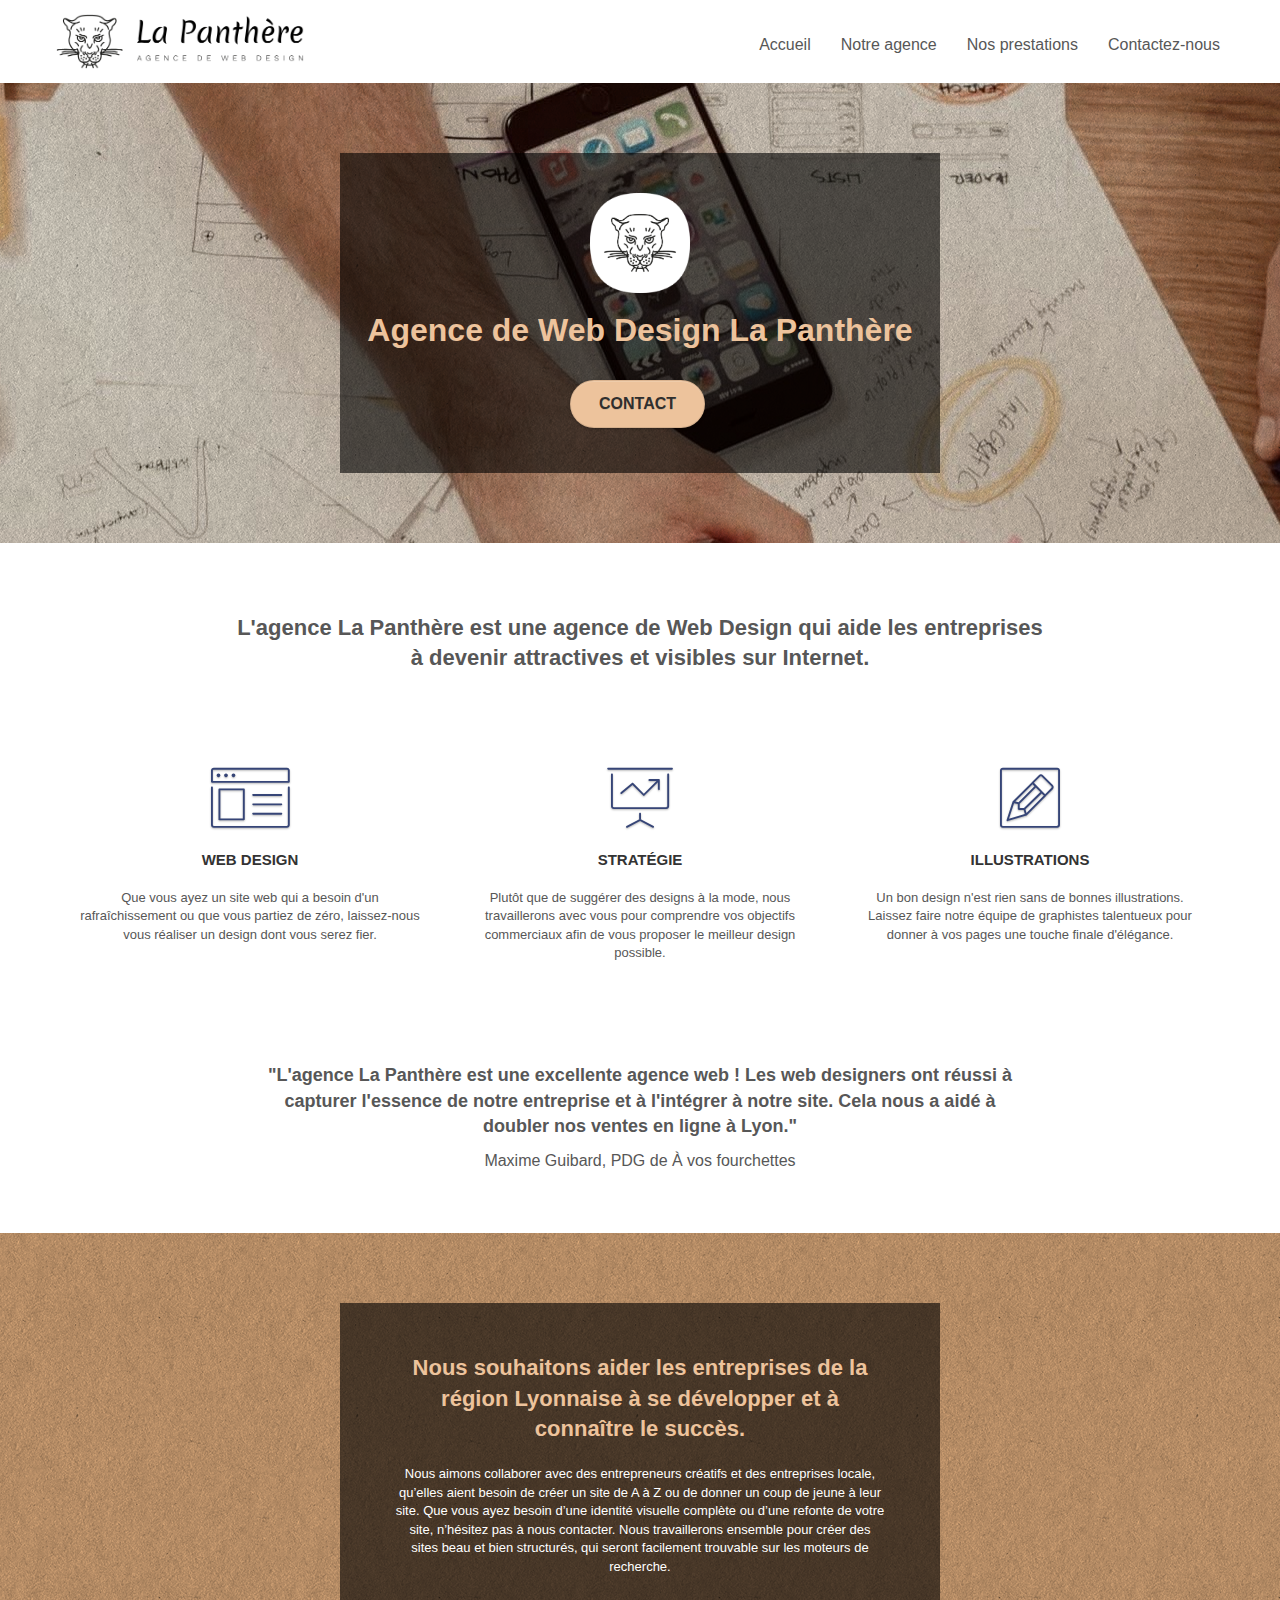
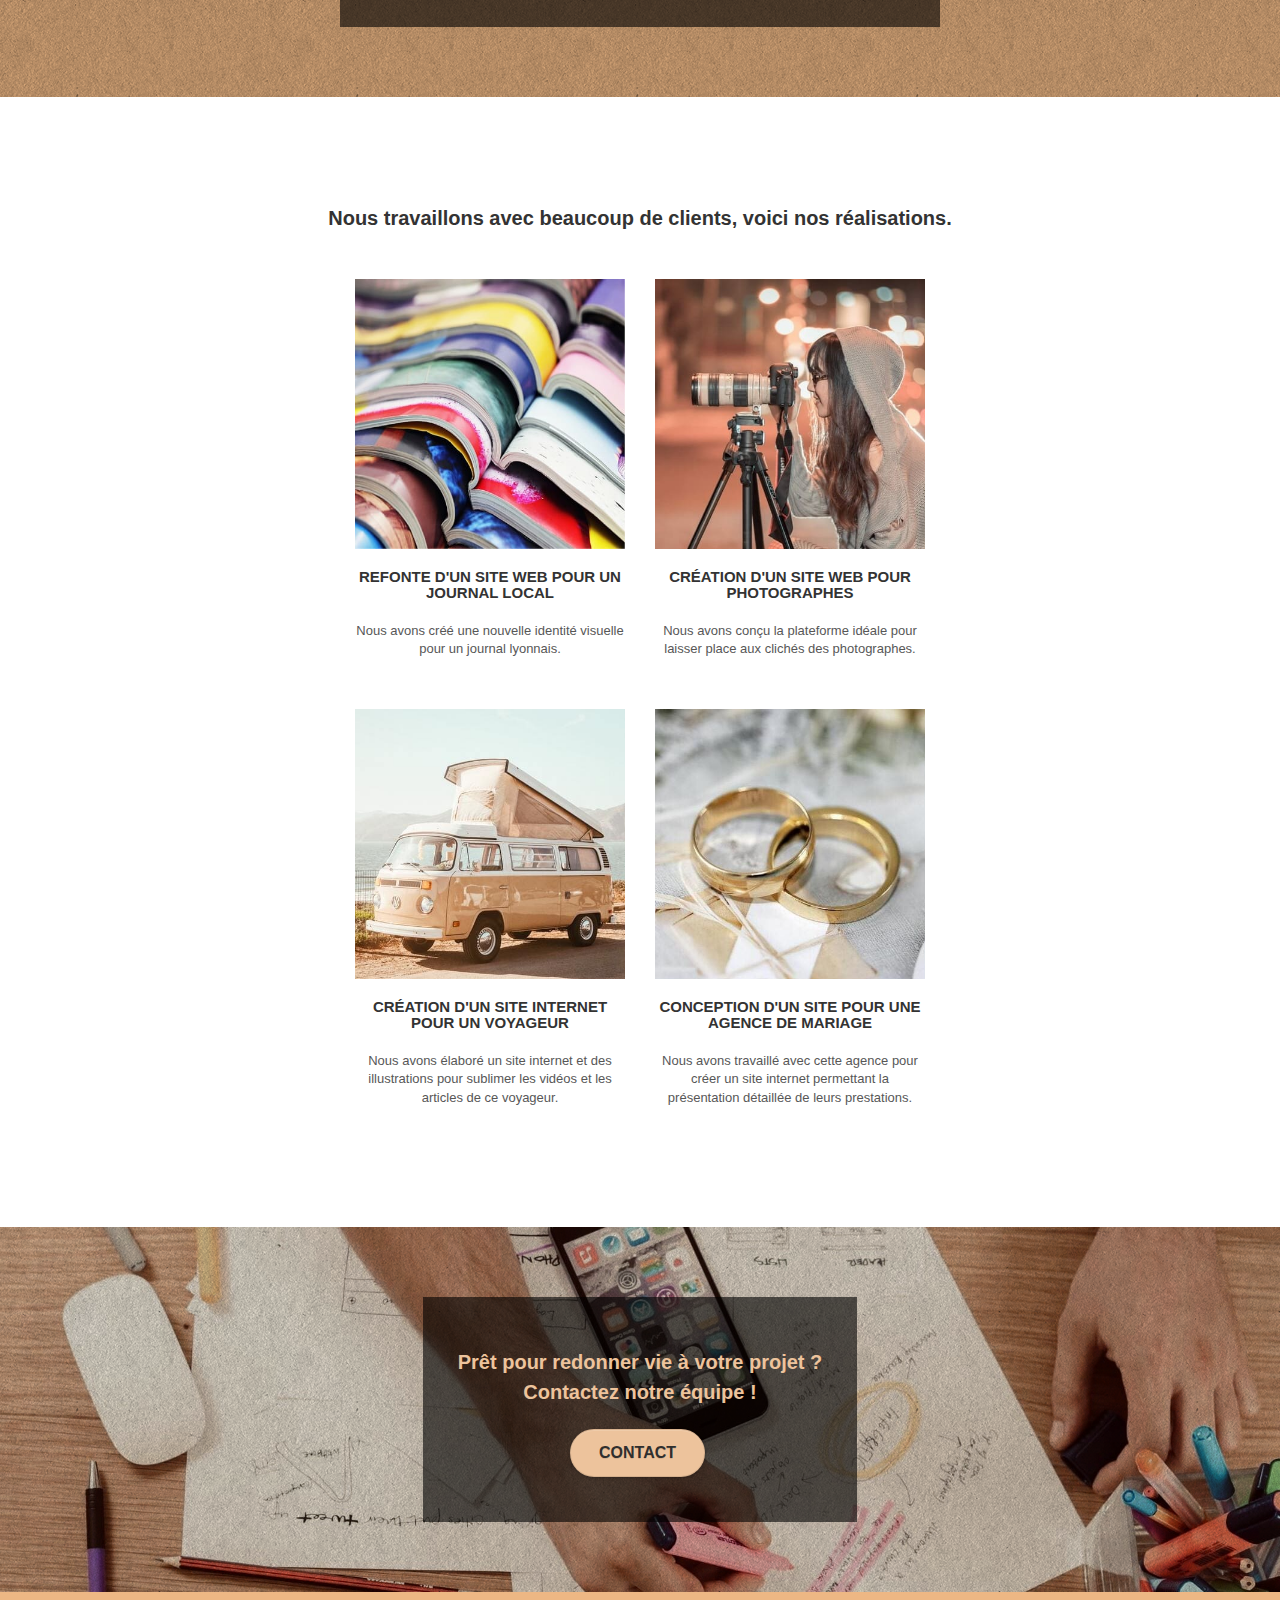
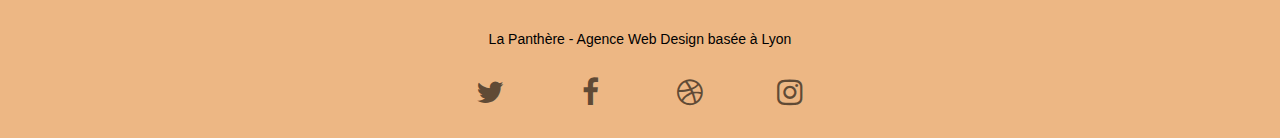
==== commit 32918f9f: "derniere-modif-22-06" ====
--- a/index.html
+++ b/index.html
@@ -3,7 +3,8 @@
 <head>
     <meta charset="utf-8">
     <meta name="description" content="L'agence La Panthère est une agence de web design qui aide les particuliers et les entreprises à devenir attractives et visibles sur Internet. Contactez-nous !">
-    <meta name="viewport" content="width=device-width, initial-scale=1.0, viewport-fit=cover">
+    <meta name="robots" content="follow">
+	<meta name="viewport" content="width=device-width, initial-scale=1.0, viewport-fit=cover">
     <link rel="shortcut icon" type="image/png" href="favicon.jpg">
     
 	<link rel="stylesheet" type="text/css" href="./css/bootstrap.css">
@@ -34,7 +35,7 @@
 
 		<nav class="navbar row">
 			<div class="navbar-header">
-				<a class="navbar-brand" href="index.html"><img class="navbar-logo" src="img/la-panthere-logo.png" alt="logo-la-panthere-web-design-lyon" /></a>
+				<a class="navbar-brand" href="index.html"><img class="navbar-logo" src="img/la-panthere-logo.png" alt="Logo de la panthere - agence web design Lyon" /></a>
 				<button id="nav-toggle" type="button" class="ui-navbar-toggle navbar-toggle" data-toggle="collapse" data-target=".navbar-1">
 					<span class="sr-only">Toggle navigation</span><span class="icon-bar"></span><span class="icon-bar"></span><span class="icon-bar"></span>
 				</button>
@@ -65,7 +66,7 @@
 	<div class="container bloc-lg">
 		<div class="row tight-width-whitespace">
 			<div class="col-sm-12 background-banner">
-				<img src="img/logo.png" class="center-block image-resize-mode" alt="Agence La Panthère, agence web paris, création logo paris" />
+				<img src="img/logo.png" class="center-block image-resize-mode" alt="Logo de la panthere - agence web design Lyon" />
 				<h1 class="text-center hero-bloc-text tc-white ">
 					Agence de Web Design La Panthère
 				</h1>
@@ -158,7 +159,7 @@
 		</div>
 		<div class="row tight-width-whitespace portfolio-row">
 			<div class="col-sm-6 portfolio-card">
-				<a href="#" data-lightbox="img/1.jpg" data-gallery-id="gallery-1" data-caption="Refonte d'un site web pour un journal local" data-frame="snapshot-lb"><img src="img/1.jpg" alt="Illustration refonte d'un site web d'un journal Lyonnais" class="img-responsive portfolio-thumb" /></a>
+				<a href="#" data-lightbox="img/1.jpg" data-gallery-id="gallery-1" data-caption="Refonte d'un site web pour un journal local" data-frame="snapshot-lb"><img src="img/1.jpg" alt="Illustration de la refonte d'un site web d'un journal Lyonnais avec des journaux" class="img-responsive portfolio-thumb" /></a>
 				<h3 class="mg-md text-center">
 					Refonte d'un site web pour un journal local
 				</h3>
@@ -167,7 +168,7 @@
 				</p>
 			</div>
 			<div class="col-sm-6 portfolio-card">
-				<a href="#" data-lightbox="img/2.jpg" data-gallery-id="gallery-1" data-caption="Création d'un site web pour photographes" data-frame="snapshot-lb"><img src="img/2.jpg" class="img-responsive portfolio-thumb" alt="Illustration création d'un site web pour photographes à Lyon" /></a>
+				<a href="#" data-lightbox="img/2.jpg" data-gallery-id="gallery-1" data-caption="Création d'un site web pour photographes" data-frame="snapshot-lb"><img src="img/2.jpg" class="img-responsive portfolio-thumb" alt="Illustration de la création d'un site web pour photographes à Lyon avec une photographe en action" /></a>
 				<h3 class="mg-md text-center">
 					Création d'un site web pour photographes
 				</h3>
@@ -178,7 +179,7 @@
 		</div>
 		<div class="row tight-width-whitespace portfolio-row">
 			<div class="col-sm-6 portfolio-card">
-				<a href="#" data-lightbox="img/3.jpg" data-gallery-id="gallery-1" data-caption="Création d'un site internet pour un voyageur" data-frame="snapshot-lb"><img src="img/3.jpg" class="img-responsive portfolio-thumb" alt="Illustration création d'un site web pour voyageur"/></a>
+				<a href="#" data-lightbox="img/3.jpg" data-gallery-id="gallery-1" data-caption="Création d'un site internet pour un voyageur" data-frame="snapshot-lb"><img src="img/3.jpg" class="img-responsive portfolio-thumb" alt="Illustration de la création d'un site web pour voyageur avec un van au bord de la mer"/></a>
 				<h3 class="mg-md text-center">
 					Création d'un site internet pour un voyageur
 				</h3>
@@ -187,7 +188,7 @@
 				</p>
 			</div>
 			<div class="col-sm-6 portfolio-card">
-				<a href="#" data-lightbox="img/4.jpg" data-gallery-id="gallery-1" data-caption="Conception d'un site pour une agence de mariage" data-frame="snapshot-lb"><img src="img/4.jpg" class="img-responsive portfolio-thumb" alt="Illustration création d'un site web pour une agence de mariage à Lyon" /></a>
+				<a href="#" data-lightbox="img/4.jpg" data-gallery-id="gallery-1" data-caption="Conception d'un site pour une agence de mariage" data-frame="snapshot-lb"><img src="img/4.jpg" class="img-responsive portfolio-thumb" alt="Illustration de la création d'un site web pour une agence de mariage à Lyon avec des alliances en or" /></a>
 				<h3 class="mg-md text-center">
 					Conception d'un site pour une agence de mariage
 				</h3>
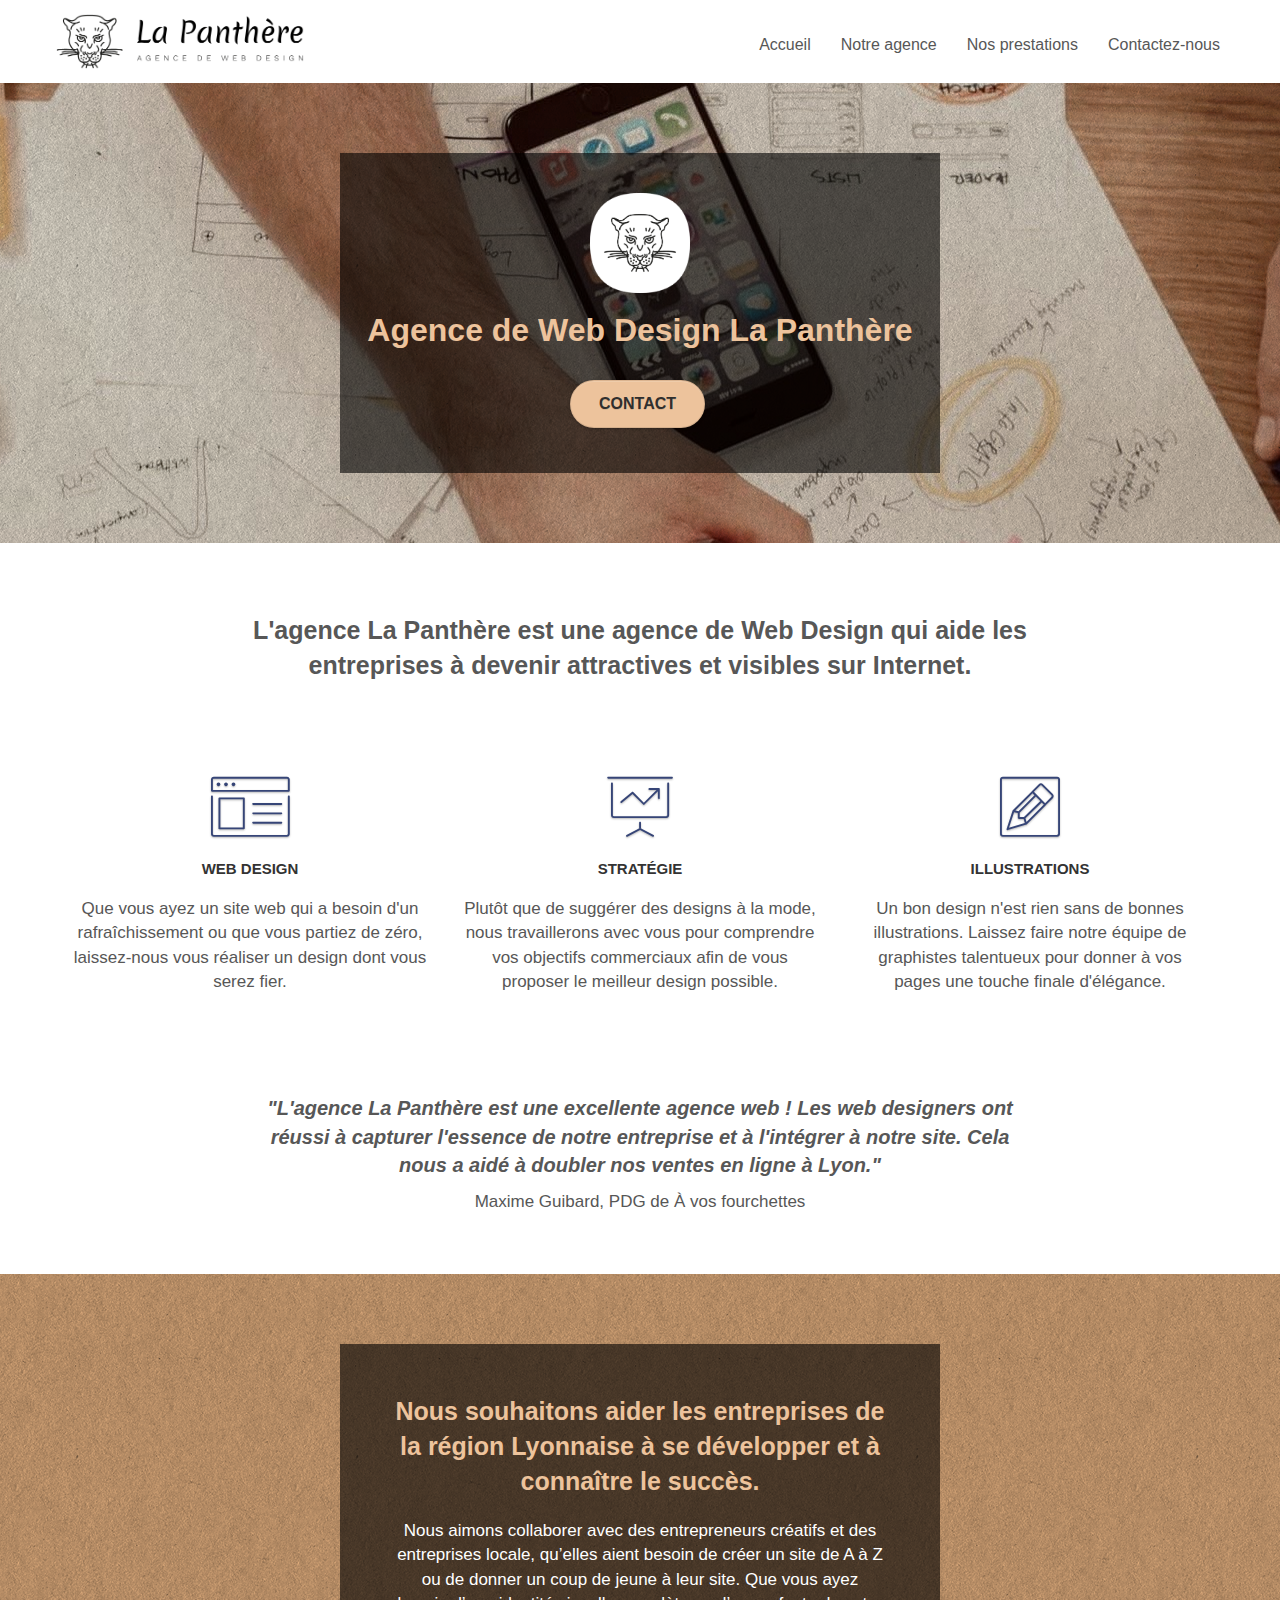
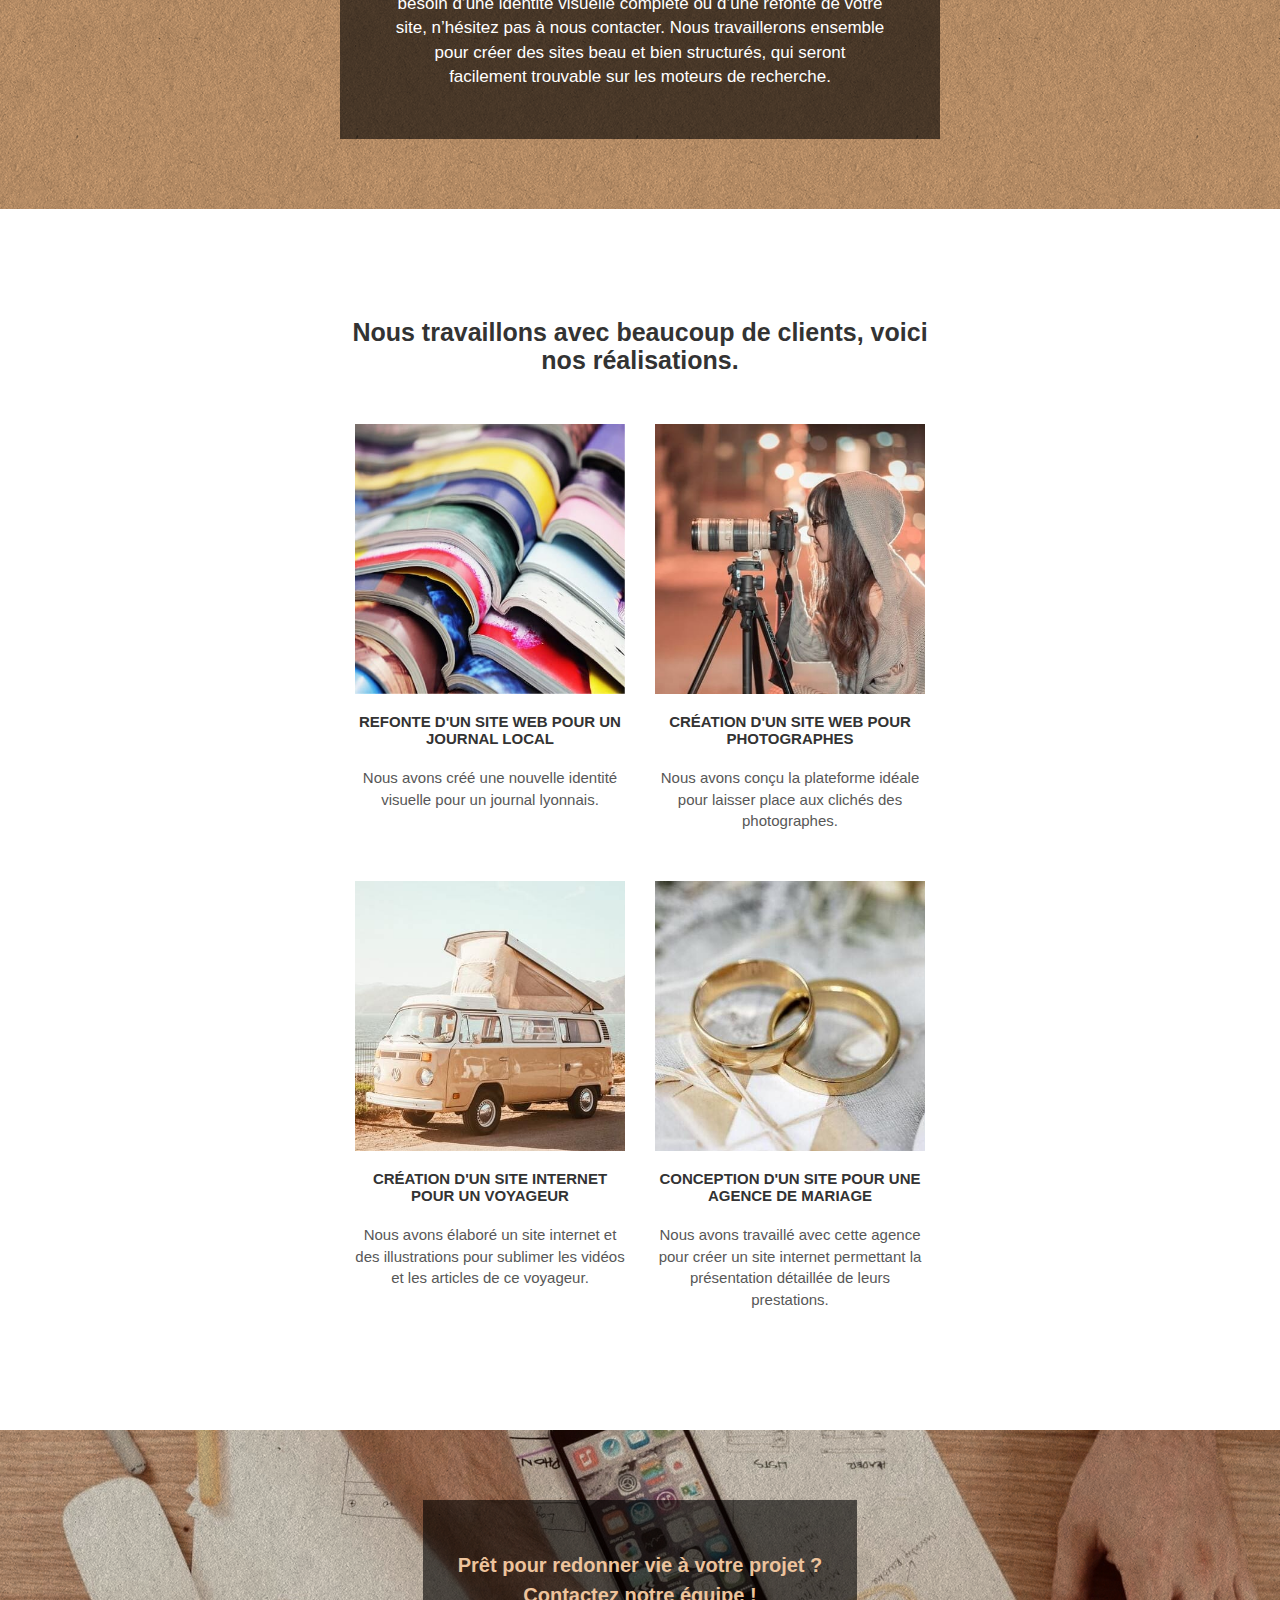
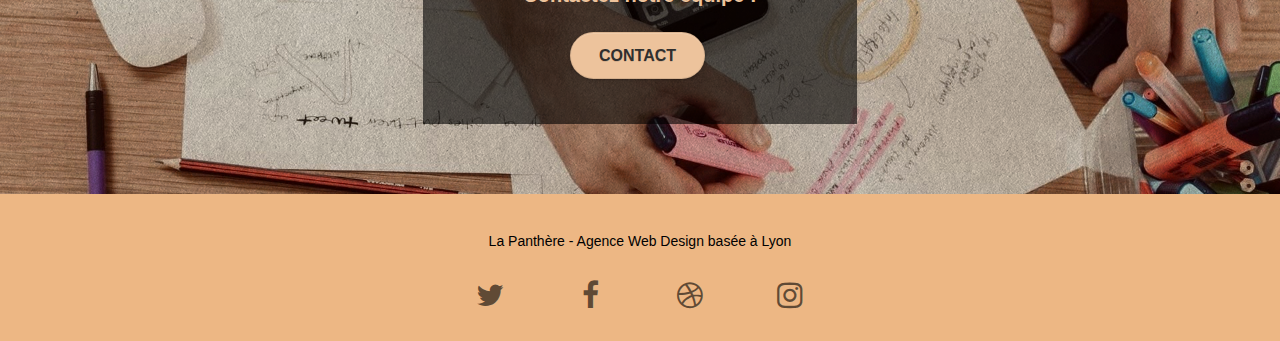
==== commit 249de73b: "derniere-modif-22-06" ====
--- a/index.html
+++ b/index.html
@@ -3,7 +3,6 @@
 <head>
     <meta charset="utf-8">
     <meta name="description" content="L'agence La Panthère est une agence de web design qui aide les particuliers et les entreprises à devenir attractives et visibles sur Internet. Contactez-nous !">
-    <meta name="robots" content="follow">
 	<meta name="viewport" content="width=device-width, initial-scale=1.0, viewport-fit=cover">
     <link rel="shortcut icon" type="image/png" href="favicon.jpg">
     
@@ -137,10 +136,10 @@
 	<div class="container bloc-lg">
 		<div class="row tight-width-whitespace black-background">
 			<div class="col-sm-12">
-				<h2 class="mg-md text-center tc-white">
+				<h2 class="mg-md text-center tc-white text-pres-title">
 					Nous souhaitons aider les entreprises de la région Lyonnaise à se développer et à connaître le succès.<br>
 				</h2>
-				<p class="text-center white text-pres">
+				<p class="text-center white text-pres-subtitle">
 					Nous aimons collaborer avec des entrepreneurs créatifs et des entreprises locale, qu’elles aient besoin de créer un site de A à Z ou de donner un coup de jeune à leur site. Que vous ayez besoin d’une identité visuelle complète ou d’une refonte de votre site, n’hésitez pas à nous contacter. Nous travaillerons ensemble pour créer des sites beau et bien structurés, qui seront facilement trouvable sur les moteurs de recherche.
 				</p>
 			</div>
--- a/css/style.css
+++ b/css/style.css
@@ -1070,6 +1070,7 @@
 
 .service-title h2 {
     width: 70%;
+    font-size: 25px;
     display: flex;
     justify-content: center;
     font-weight: bold;
@@ -1082,25 +1083,30 @@
 }
 
 .service-desc {
-    font-size: 13px;
+    font-size: 17px;
 }
 
 .citation-title {
-    font-size: 18px;
+    font-size: 20px;
     font-weight: bold;
+    font-style: italic;
     padding-right: 0;
 }
 
 .citation-subtitle {
-    font-size: 16px;
+    font-size: 17px;
 }
 
 /* SERVICES */
 
 /* PRESENTATION */
 
-.text-pres {
-    font-size: 13px;
+.text-pres-title {
+    font-size: 25px;
+}
+
+.text-pres-subtitle {
+    font-size: 17px;
 }
 
 /* PRESENTATION */
@@ -1113,13 +1119,13 @@
 }
 
 .portfolio-title h3 {
-    font-size: 20px;
+    font-size: 25px;
     text-transform: none;
-    width: 55%;
+    width: 50%;
 }
 
 .text-desc {
-    font-size: 13px;
+    font-size: 15px;
 }
 
 /* PORTFOLIO */
@@ -1206,6 +1212,10 @@
         margin-bottom: 10px;
     }
 
+    .portfolio-title h3 {
+        width: 80%;
+    }
+
     .portfolio-card {
         margin-top: 20px;
         margin-bottom: 20px;
@@ -1261,6 +1271,10 @@
         margin-bottom: 10px;
     }
 
+    .portfolio-title h3 {
+        width: 90%;
+    }
+
     .portfolio-card {
         margin-top: 20px;
         margin-bottom: 20px;
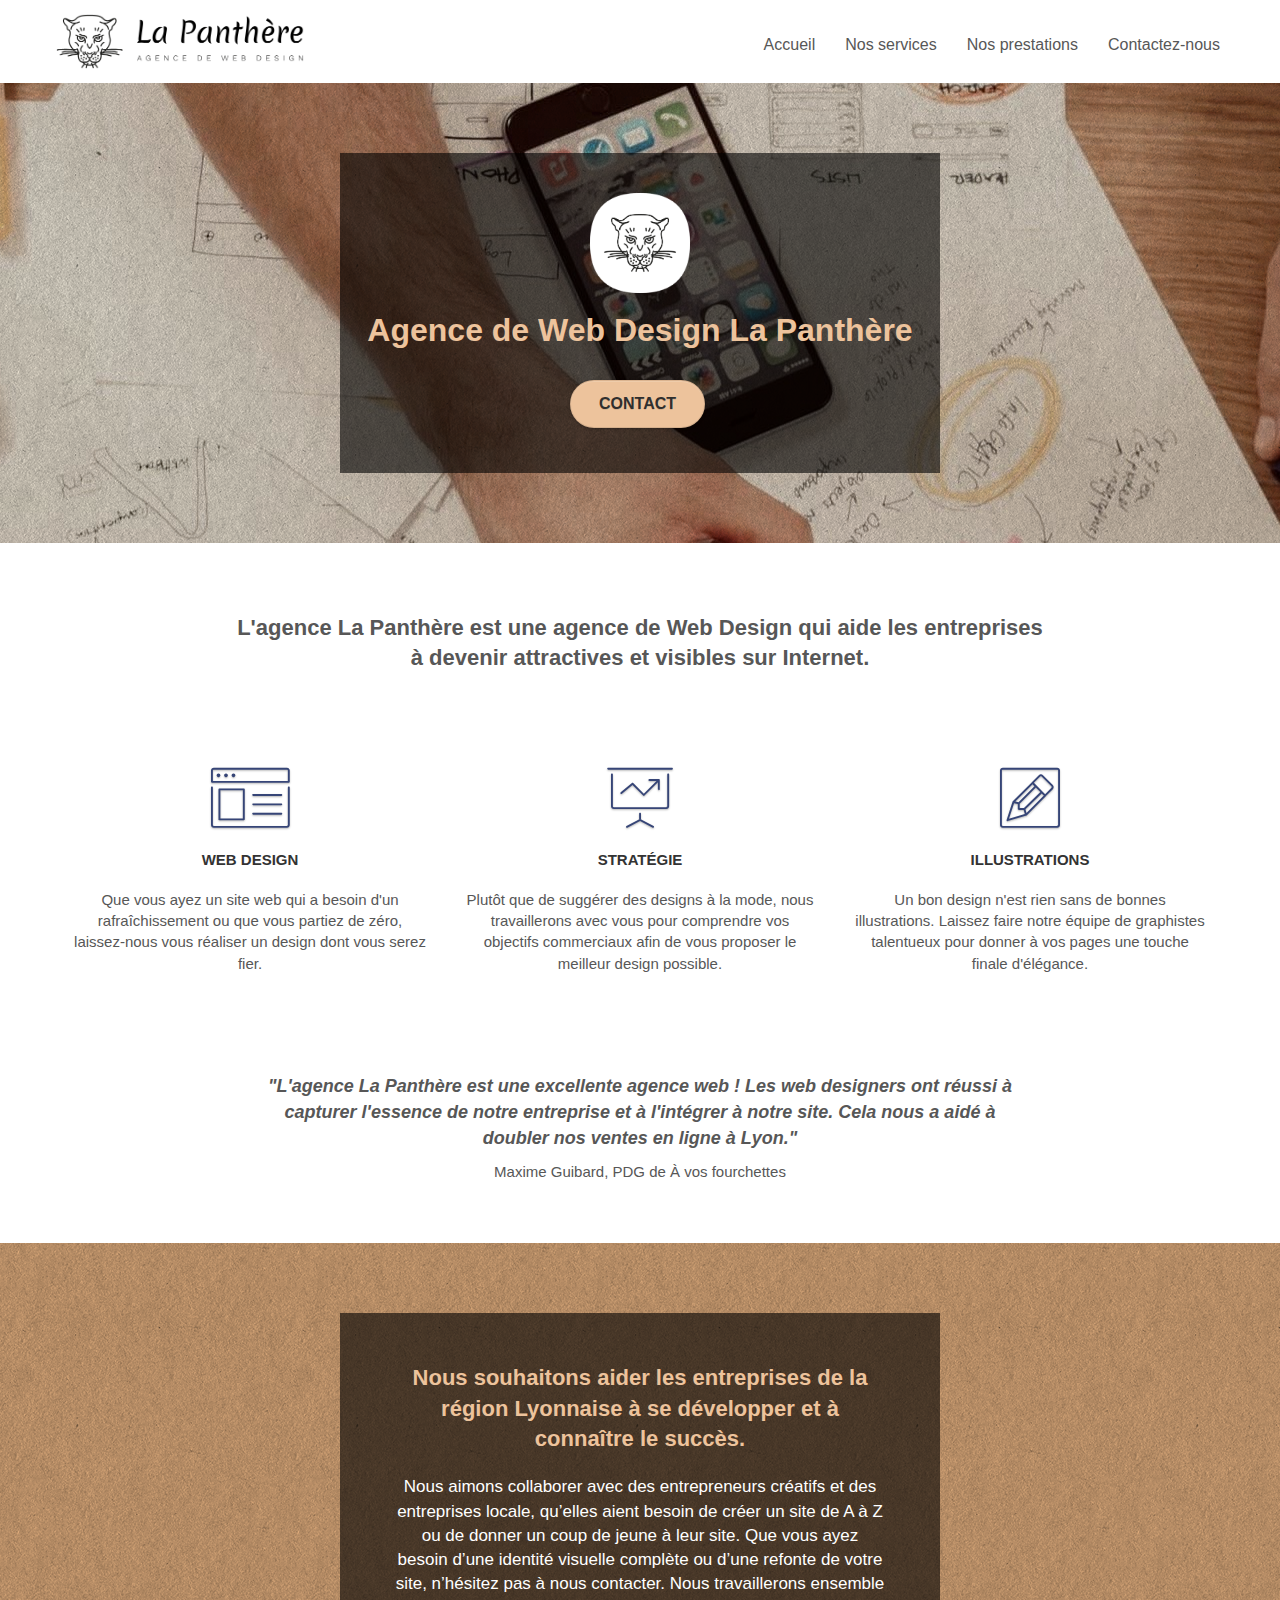
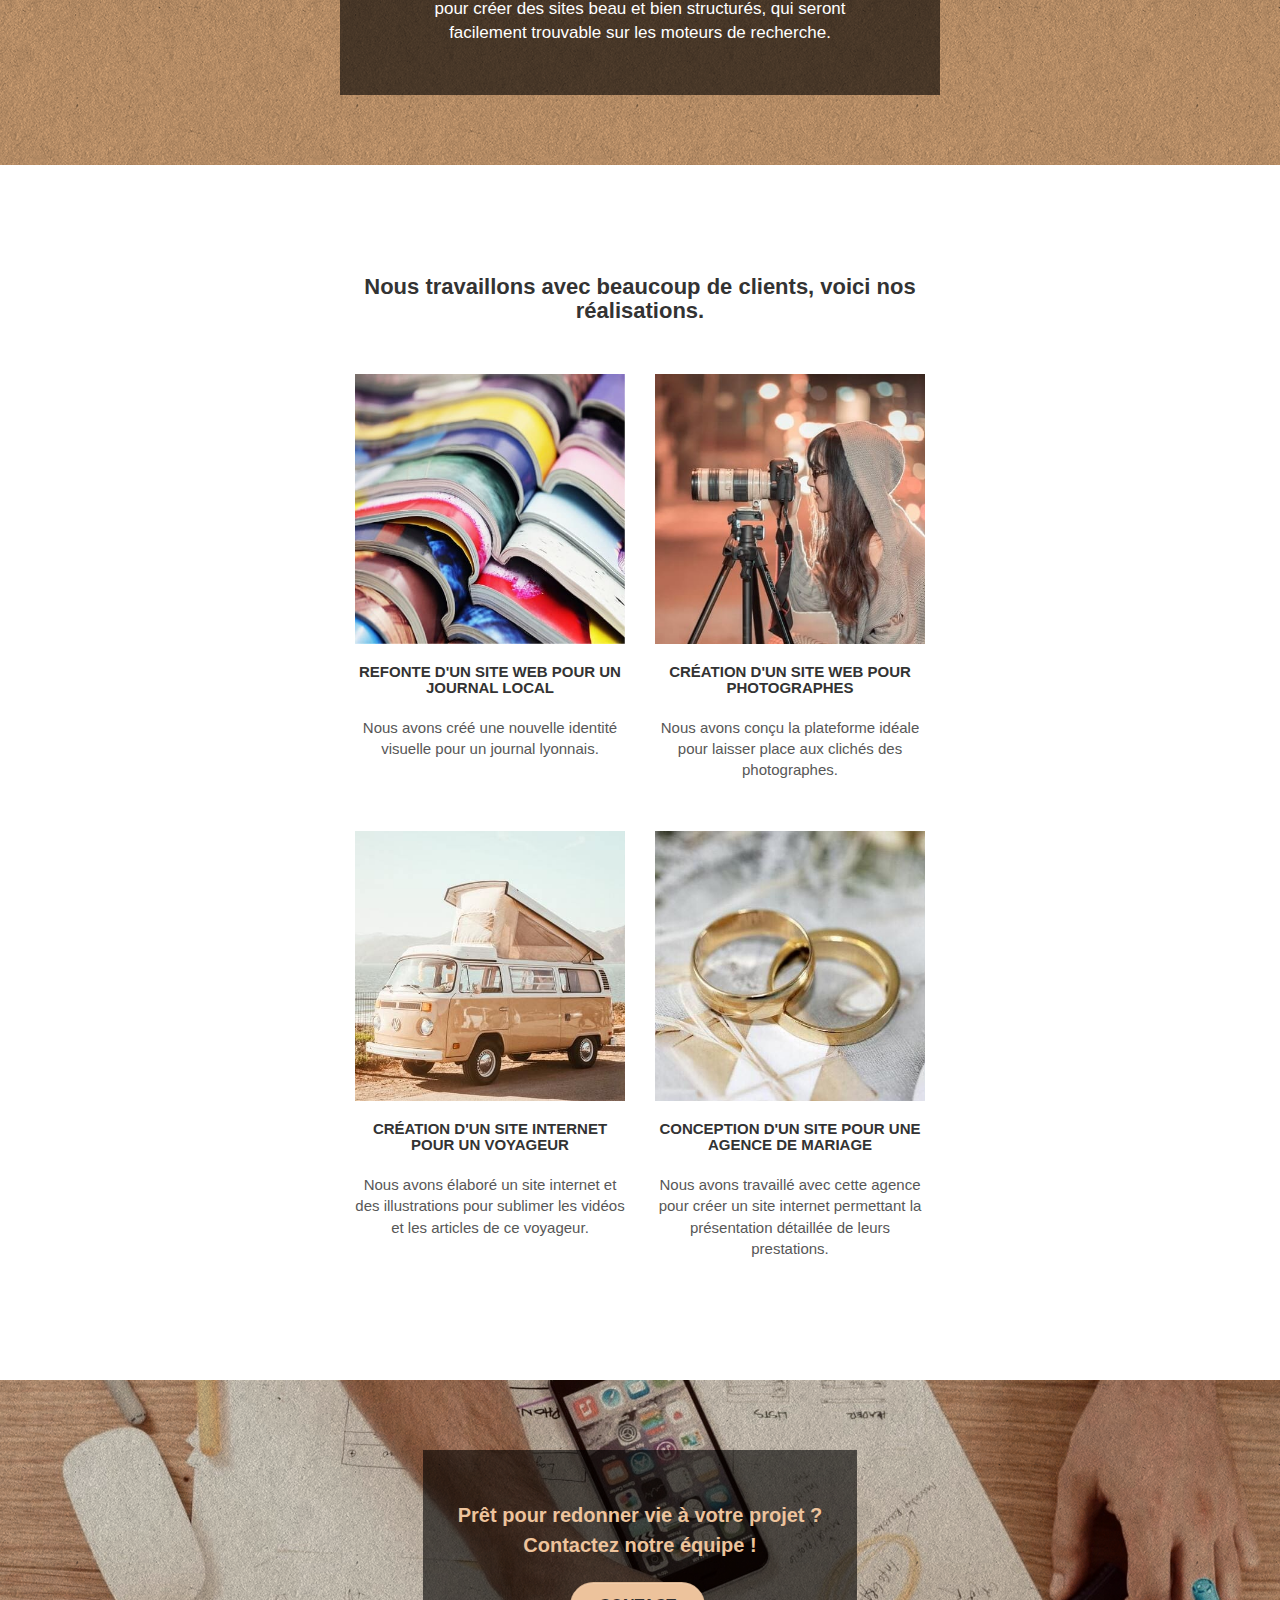
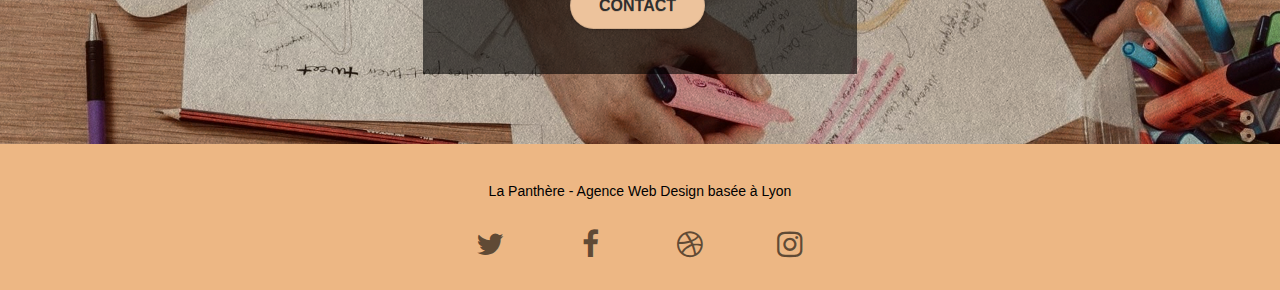
==== commit aef526a3: "Projet-4-FINAL" ====
--- a/index.html
+++ b/index.html
@@ -45,7 +45,7 @@
 						<a href="index.html" class="nav-link">Accueil</a>
 					</li>
 					<li>
-						<a href="#bloc-2-services" class="nav-link">Notre agence</a>
+						<a href="#bloc-2-services" class="nav-link">Nos services</a>
 					</li>
 					<li>
 						<a href="#bloc-4-portfolio" class="nav-link">Nos prestations</a>
--- a/css/style.css
+++ b/css/style.css
@@ -1070,7 +1070,7 @@
 
 .service-title h2 {
     width: 70%;
-    font-size: 25px;
+    font-size: 22px;
     display: flex;
     justify-content: center;
     font-weight: bold;
@@ -1083,18 +1083,18 @@
 }
 
 .service-desc {
-    font-size: 17px;
+    font-size: 15px;
 }
 
 .citation-title {
-    font-size: 20px;
+    font-size: 18px;
     font-weight: bold;
     font-style: italic;
     padding-right: 0;
 }
 
 .citation-subtitle {
-    font-size: 17px;
+    font-size: 15px;
 }
 
 /* SERVICES */
@@ -1102,7 +1102,7 @@
 /* PRESENTATION */
 
 .text-pres-title {
-    font-size: 25px;
+    font-size: 22px;
 }
 
 .text-pres-subtitle {
@@ -1119,7 +1119,7 @@
 }
 
 .portfolio-title h3 {
-    font-size: 25px;
+    font-size: 22px;
     text-transform: none;
     width: 50%;
 }
